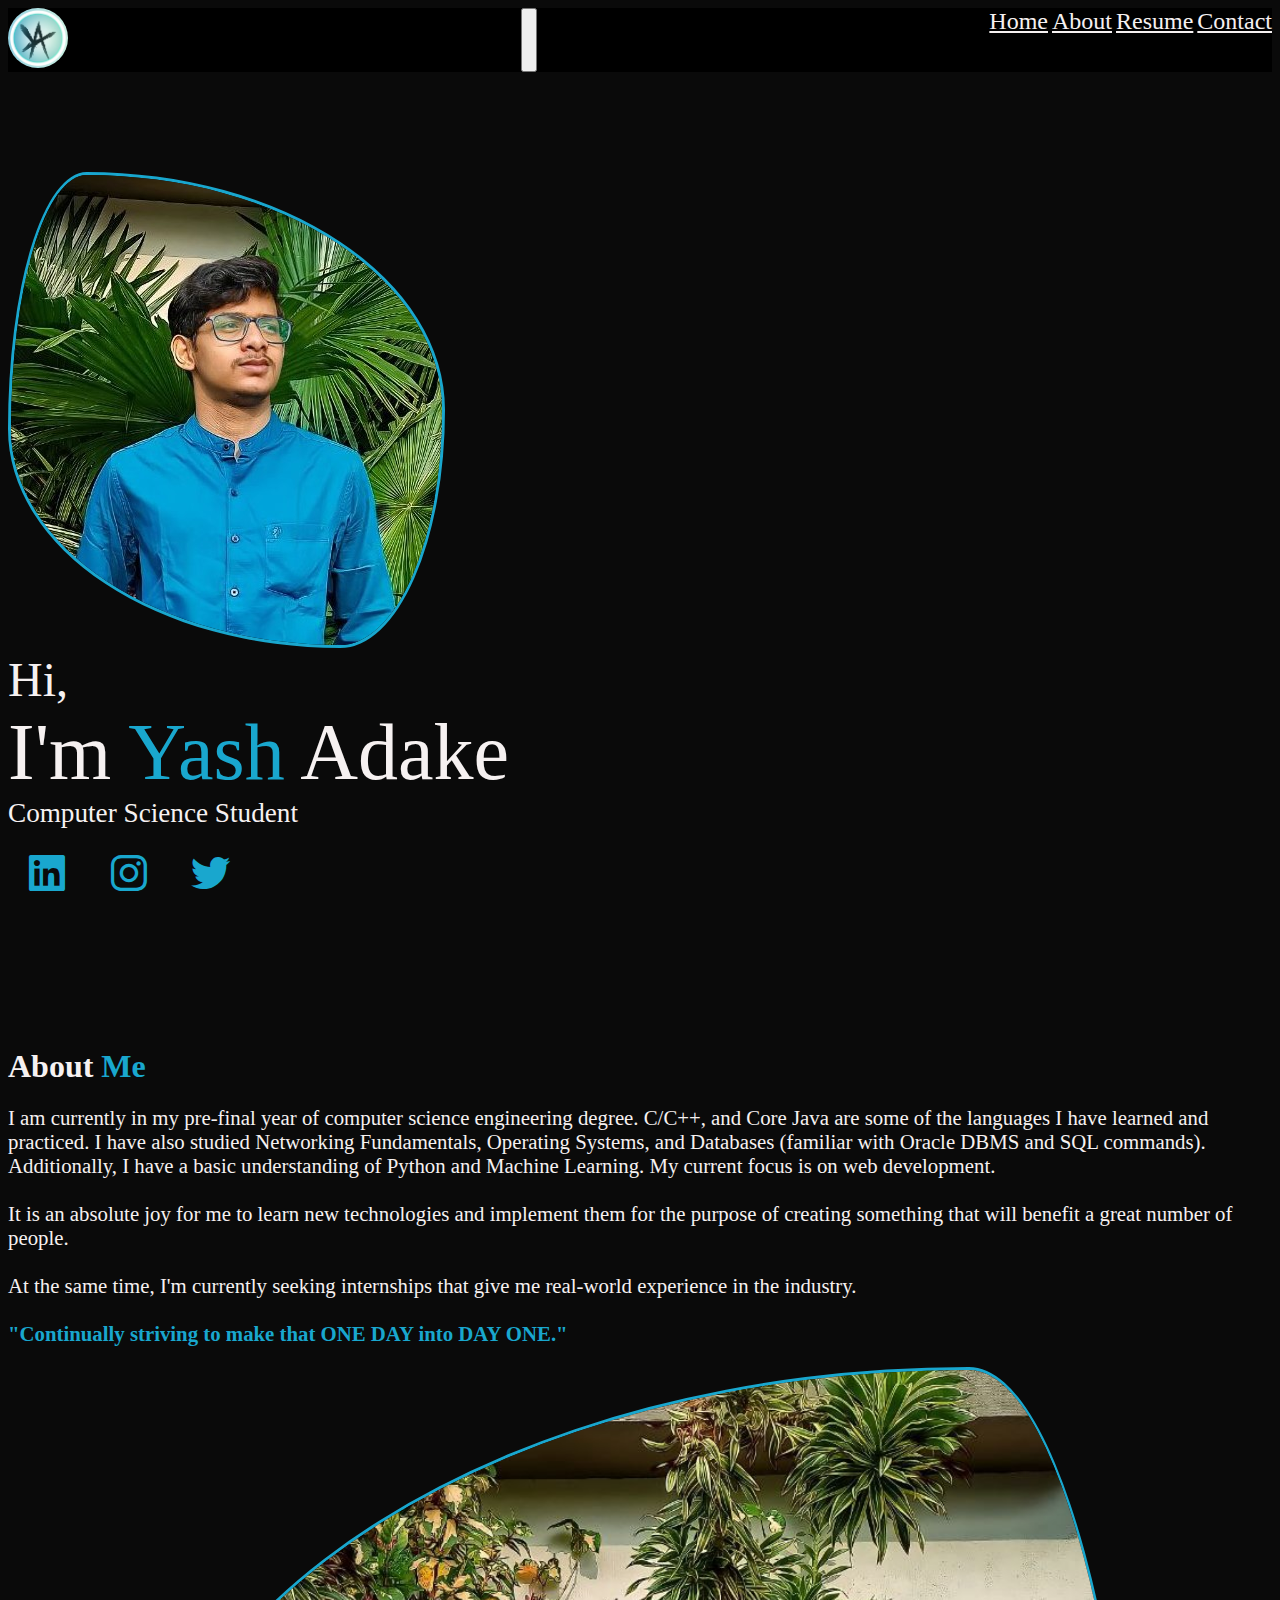
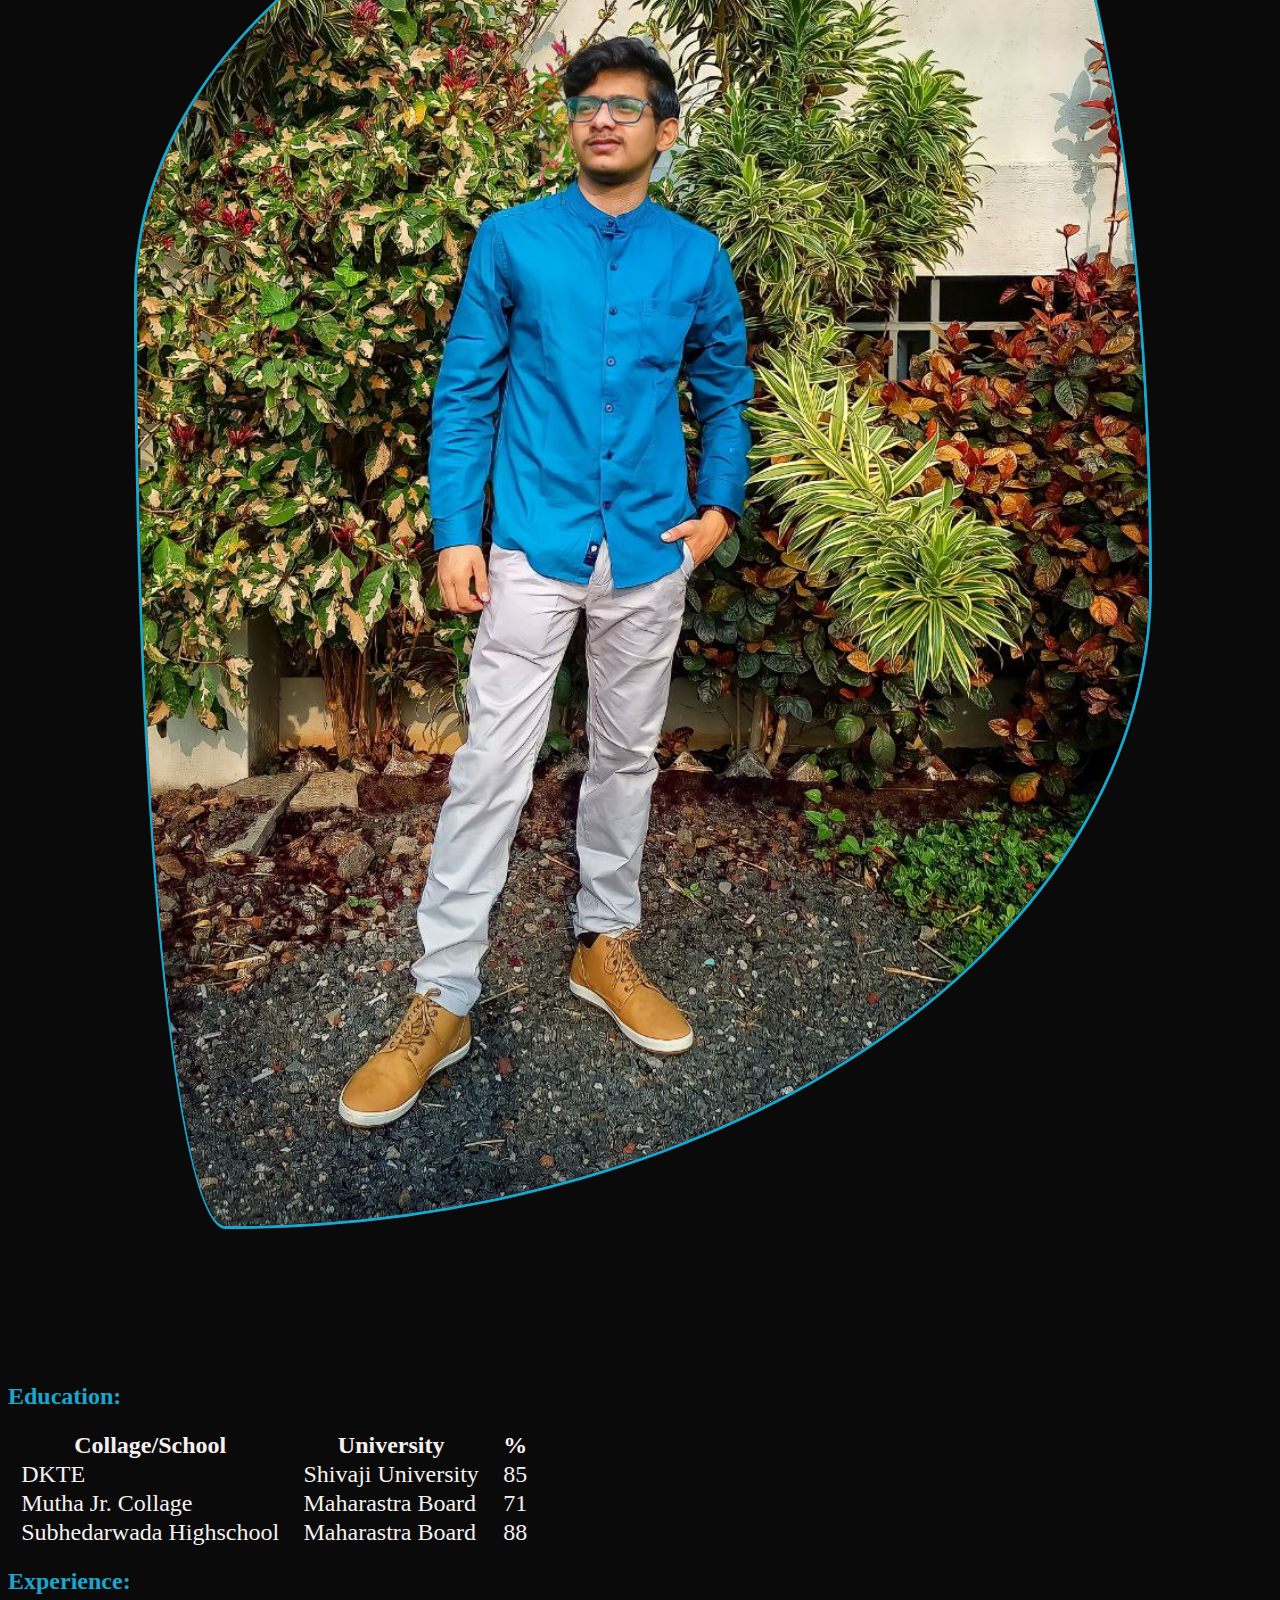
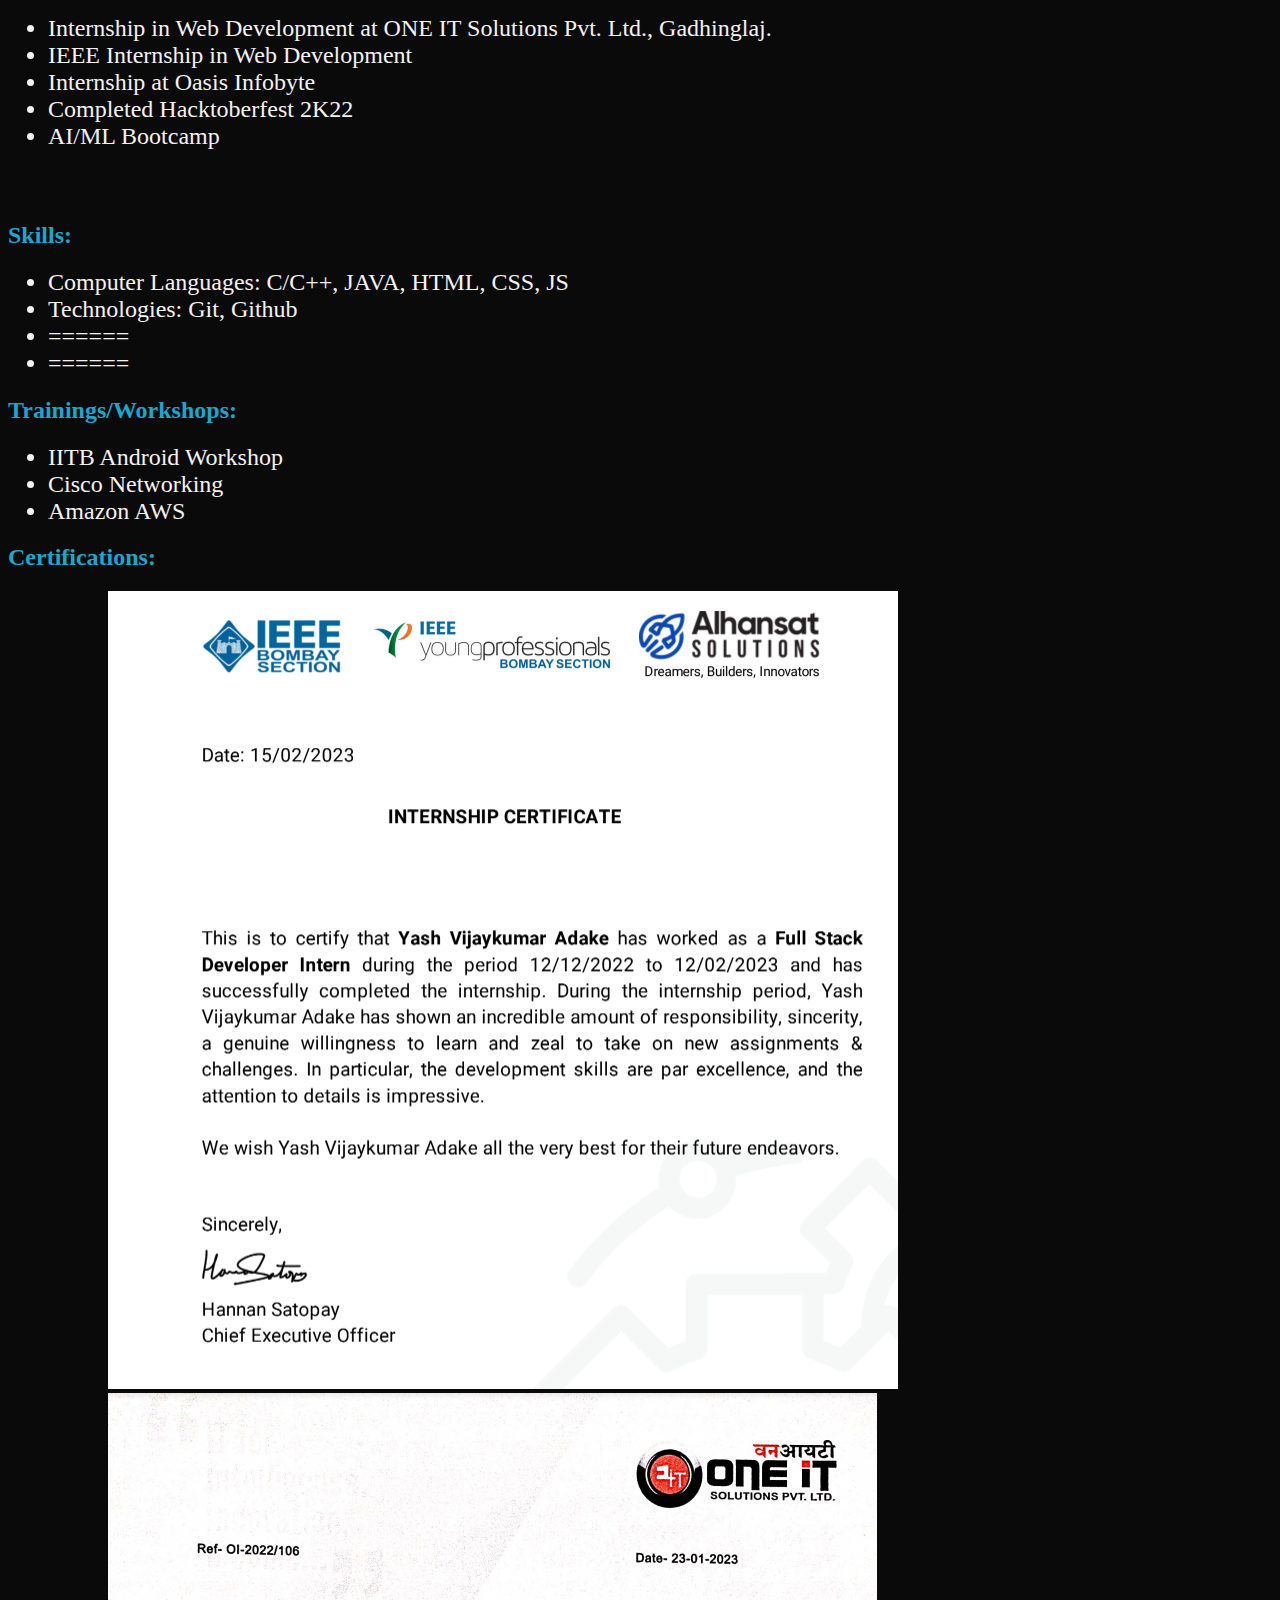
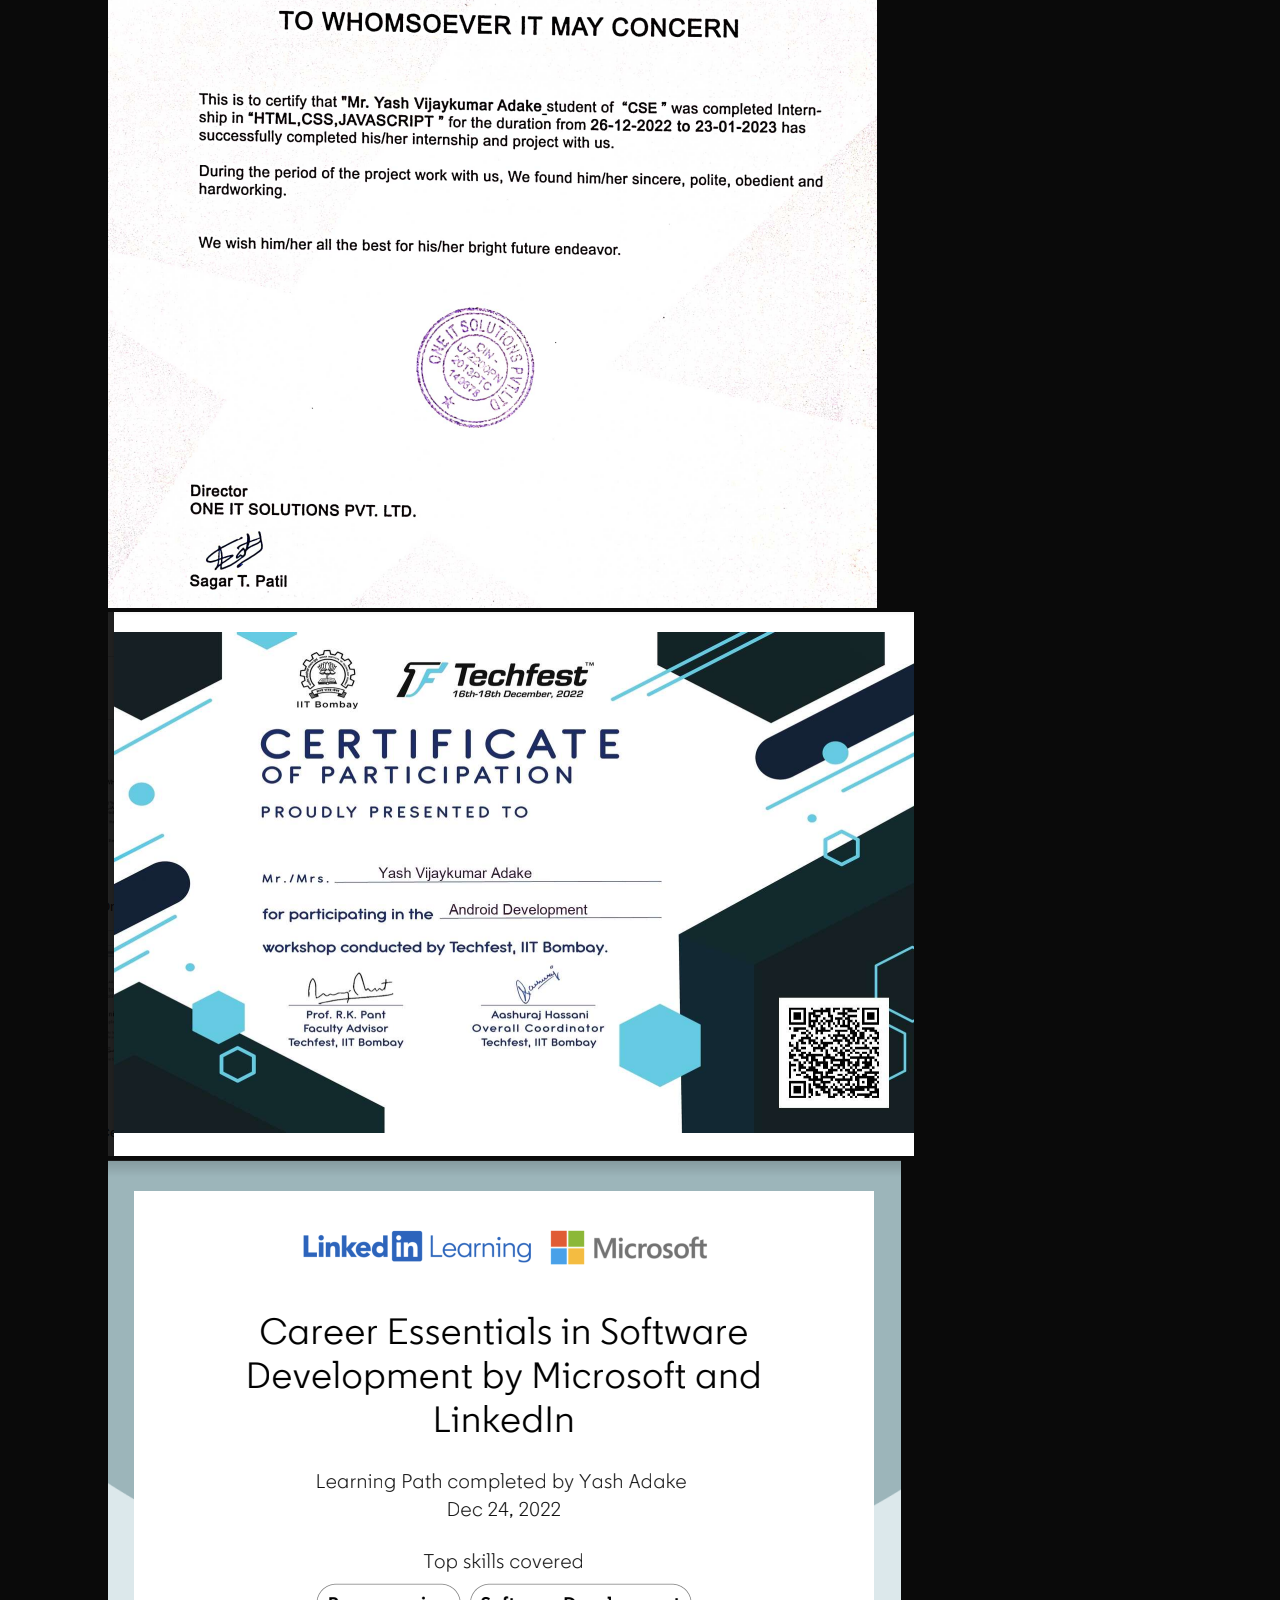
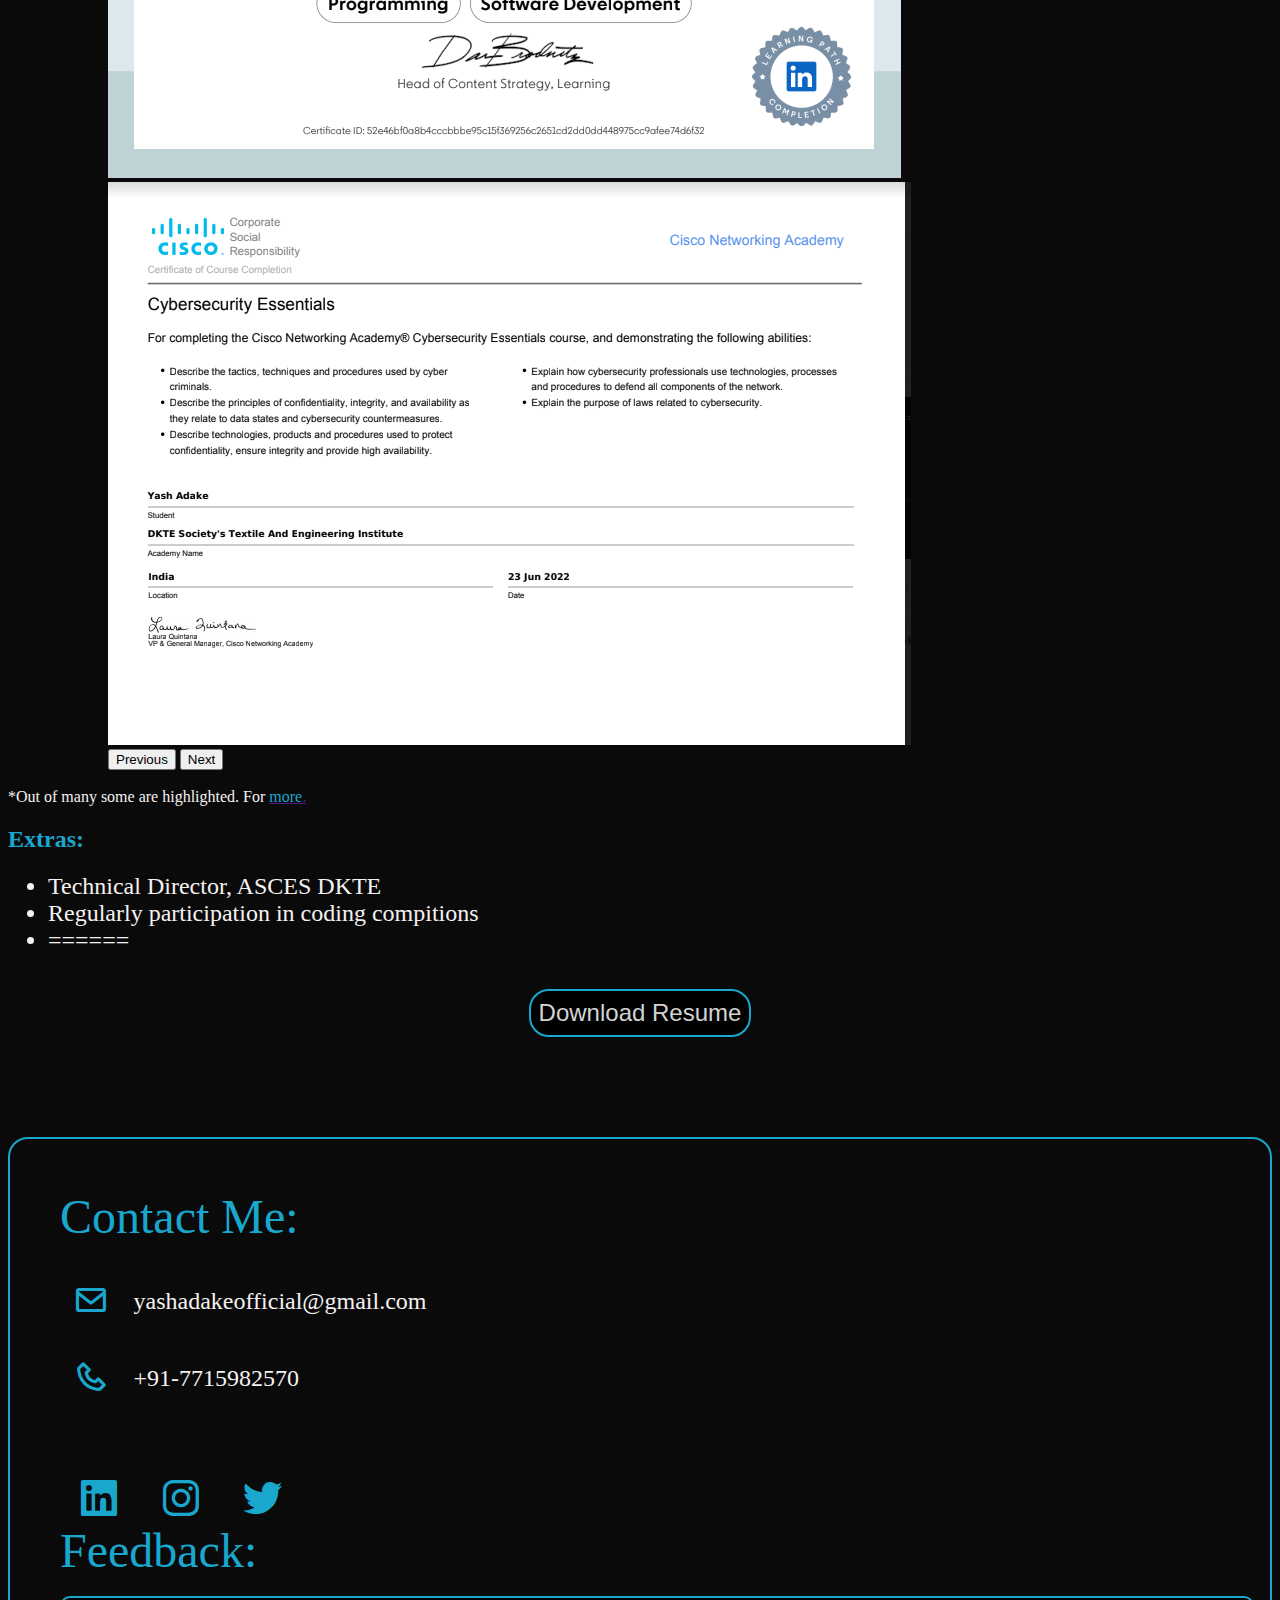
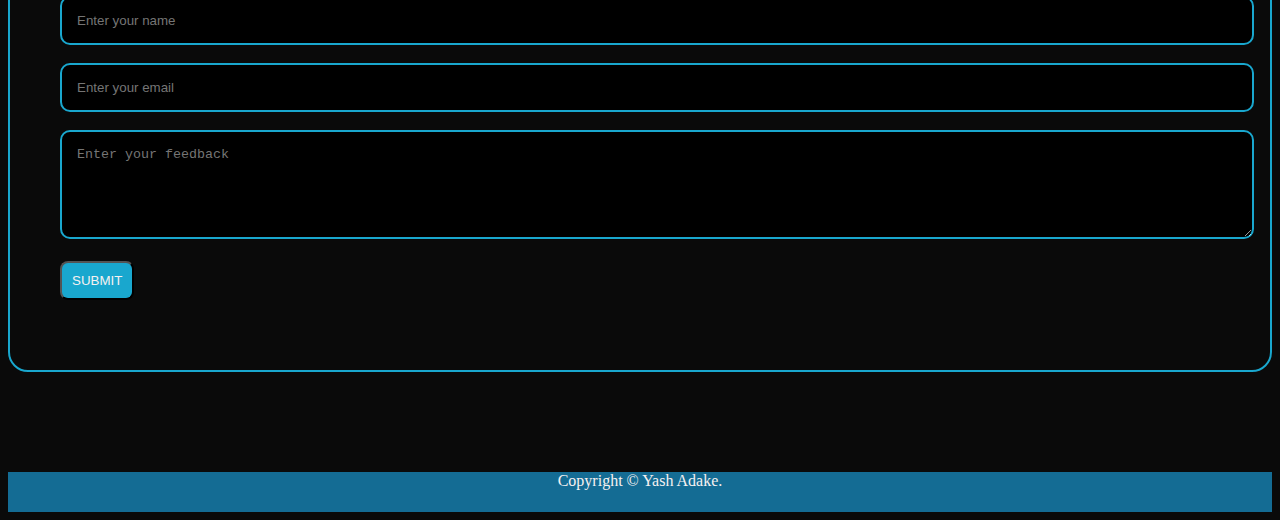
==== index.html @ b2b21266 "Add files via upload" ====
<!DOCTYPE html>
<html lang="en">

<head>
    <title>YA Portfolio</title>

    <meta charset="UTF-8">
    <meta http-equiv="X-UA-Compatible" content="IE=edge">
    <meta name="viewport" content="width=device-width, initial-scale=1.0">

    <link href="https://cdn.jsdelivr.net/npm/bootstrap@5.0.2/dist/css/bootstrap.min.css" rel="stylesheet"
        integrity="sha384-EVSTQN3/azprG1Anm3QDgpJLIm9Nao0Yz1ztcQTwFspd3yD65VohhpuuCOmLASjC" crossorigin="anonymous">

    <link rel="stylesheet" href="css/index.css">

    <link href='https://unpkg.com/boxicons@2.1.4/css/boxicons.min.css' rel='stylesheet'>

    <link rel="icon" type="image/x-icon" href="photos/nav-brand.png">

</head>

<body>

    <header>
        <nav class="navbar navbar-expand-lg  ">
            <div class="container mynav">
                <a class="navbar-brand" href="index.html"><img src="photos/nav-brand2.png" alt="" id="mynav-brand"></a>
                <button class="navbar-toggler" type="button" data-bs-toggle="collapse"
                    data-bs-target="#navbarNavAltMarkup" aria-controls="navbarNavAltMarkup" aria-expanded="false"
                    aria-label="Toggle navigation">
                    <span class="navbar-toggler-icon"></span>
                </button>
                <div class="collapse navbar-collapse" id="navbarNavAltMarkup">
                    <div class="navbar-nav links-grp">
                        <a class="nav-link nav-each-link" href="#home">Home</a>
                        <a class="nav-link nav-each-link" href="#about">About</a>
                        <a class="nav-link nav-each-link" href="#resume">Resume</a>
                        <a class="nav-link nav-each-link" href="#contact">Contact</a>
                    </div>
                </div>
            </div>
        </nav>
    </header>

    <main>
        <section id="home">
            <div class="home">
                <div class="container ">
                    <div class="row" id="area-1">
                        <div class="col-md-6" id="mypic-div">
                            <img src="photos/me1.jpg" alt="mypic" id="mypic">
                        </div>

                        <div class="col-md-6" id="myinfo-div">

                            <span id="span-1">Hi,</span>
                            <span id="span-2">I'm </span>
                            <span id="span-3">Yash </span>
                            <span id="span-4">Adake</span>
                            <span id="span-5">Computer Science Student</span>

                            <div id="socials">
                                <a target="_blank" href="https://www.linkedin.com/in/yash-adake/"><i
                                        class='bx bx-lg bxl-linkedin-square' style='color:#19a7ce'></i></a>
                                <a target="_blank" href="https://www.instagram.com/yash_adake/"><i
                                        class='bx bx-lg bxl-instagram' style='color:#19a7ce'></i></a>
                                <a target="_blank" href="https://twitter.com/yash_adake"><i class='bx bx-lg bxl-twitter'
                                        style='color:#19a7ce'></i></a>
                            </div>

                        </div>
                    </div>
                </div>
            </div>
        </section>

        <section id="about">
            <div class="about">
                <div class="container">
                    <div class="row">
                        <div class="col-md-7 about-col-1">
                            <h1>About <span style="color: #19a7ce;">Me</span></h1>
                            <p>
                                I am currently in my pre-final year of computer science engineering degree. C/C++, and
                                Core Java are some of
                                the languages I have learned and practiced. I have also studied Networking Fundamentals,
                                Operating Systems, and Databases (familiar with Oracle DBMS and SQL commands).
                                Additionally, I have a basic understanding of Python and Machine Learning. My current
                                focus is on web development.
                                <br><br>
                                It is an absolute joy for me to learn new technologies and implement them for the
                                purpose of creating something that will benefit a great number of people.
                                <br><br>
                                At the same time, I'm currently seeking internships that give me real-world experience
                                in the industry.
                                <br><br>
                                <strong style="color: #19a7ce;">"Continually striving to make that ONE DAY into DAY
                                    ONE."</strong>
                            </p>
                        </div>
                        <div class="col-md-5 about-col-2">
                            <img src="photos/me2.jpg" alt="mypic2">
                        </div>
                    </div>
                </div>
            </div>
        </section>

        <section id="resume">
            <div class="resume">
                <div class="container">

                    <div class="row">
                        <div class="col-md-6">
                            <h2 class="theme-color">Education:</h2>
                            <table>
                                <tr>
                                    <th>Collage/School</th>
                                    <th>University</th>
                                    <th>%</th>
                                </tr>
                                <tr>
                                    <td>DKTE</td>
                                    <td>Shivaji University</td>
                                    <td>85</td>
                                </tr>
                                <tr>
                                    <td>Mutha Jr. Collage</td>
                                    <td>Maharastra Board</td>
                                    <td>71</td>
                                </tr>
                                <tr>
                                    <td>Subhedarwada Highschool</td>
                                    <td>Maharastra Board</td>
                                    <td>88</td>
                                </tr>
                            </table>
                        </div>
                        <div class="col-md-6">
                            <h2 class="theme-color">Experience:</h2>
                            <ul>
                                <li>Internship in Web Development at ONE IT Solutions Pvt. Ltd., Gadhinglaj.</li>
                                <li>IEEE Internship in Web Development</li>
                                <li>Internship at Oasis Infobyte</li>
                                <li>Completed Hacktoberfest 2K22</li>
                                <li>AI/ML Bootcamp</li>
                            </ul>
                        </div>
                    </div>

                    <br><br>

                    <div class="row">
                        <div class="col-md-6">
                            <h2 class="theme-color">Skills:</h2>
                            <ul>
                                <li>Computer Languages: C/C++, JAVA, HTML, CSS, JS</li>
                                <li>Technologies: Git, Github </li>
                                <li>======</li>
                                <li>======</li>
                            </ul>
                        </div>
                        <div class="col-md-6">
                            <h2 class="theme-color">Trainings/Workshops:</h2>
                            <ul>
                                <li>IITB Android Workshop</li>
                                <li>Cisco Networking</li>
                                <li>Amazon AWS</li>
                            </ul>
                        </div>
                    </div>
                </div>
            </div>

            <div class="container">
                <div class="row">
                    <div class="col-md-6">
                        <h2 class="theme-color">Certifications:</h2>
                        <div class="slides">
                            <div id="carouselExampleControls" class="carousel slide" data-bs-ride="carousel">
                                <div class="carousel-inner">
                                    <div class="carousel-item active">
                                        <img src="photos/certi-1.png" class="d-block w-100" alt="certi-1">
                                    </div>
                                    <div class="carousel-item">
                                        <img src="photos/certi-2.png" class="d-block w-100" alt="certi-2">
                                    </div>
                                    <div class="carousel-item">
                                        <img src="photos/certi-3.png" class="d-block w-100" alt="certi-3">
                                    </div>
                                    <div class="carousel-item">
                                        <img src="photos/certi-4.png" class="d-block w-100" alt="certi-4">
                                    </div>
                                    <div class="carousel-item">
                                        <img src="photos/certi-5.png" class="d-block w-100" alt="certi-5">
                                    </div>
                                </div>
                                <button class="carousel-control-prev" type="button"
                                    data-bs-target="#carouselExampleControls" data-bs-slide="prev">
                                    <span class="carousel-control-prev-icon" aria-hidden="true"></span>
                                    <span class="visually-hidden">Previous</span>
                                </button>
                                <button class="carousel-control-next" type="button"
                                    data-bs-target="#carouselExampleControls" data-bs-slide="next">
                                    <span class="carousel-control-next-icon" aria-hidden="true"></span>
                                    <span class="visually-hidden">Next</span>
                                </button>
                            </div>
                        </div> <br>
                        *Out of many some are highlighted. For <a href=""><span style="color: #19a7ce;">more</span>.</a>

                    </div>
                    <div class="col-md-6">
                        <h2 class="theme-color">Extras:</h2>
                        <ul>
                            <li>Technical Director, ASCES DKTE</li>
                            <li>Regularly participation in coding compitions</li>
                            <li>======</li>
                        </ul>
                    </div>
                </div>

            </div>
        </section>

        <div class="resume-download">
            <a href="photos/Yash-Adake_Resume.pdf" download><button id="resume-download">Download Resume</button></a>
        </div>

        <section id="contact">
            <div class="contact">
                <div class="container contact-box">
                    <div class="row">
                        <div class="col-md-6">
                            <span id="contact-text">Contact Me:</span> <br>

                            <table>
                                <tr>
                                    <td><i class='bx bx-md bx-envelope' style='color:#19a7ce'></i></td>
                                    <td>
                                        <p style="font-size: 1.5rem;">yashadakeofficial@gmail.com</p>
                                    </td>
                                </tr>
                                <tr>
                                    <td><i class='bx bx-md bx-phone' style='color:#19a7ce'></i></td>
                                    <td>
                                        <p style="font-size: 1.5rem;">+91-7715982570</p>
                                    </td>
                                </tr>
                            </table> <br> <br>

                            <div id="socials">
                                <a target="_blank" href="https://www.linkedin.com/in/yash-adake/"><i
                                        class='bx bx-lg bxl-linkedin-square' style='color:#19a7ce'></i></a>
                                <a target="_blank" href="https://www.instagram.com/yash_adake/"><i
                                        class='bx bx-lg bxl-instagram' style='color:#19a7ce'></i></a>
                                <a target="_blank" href="https://twitter.com/yash_adake"><i class='bx bx-lg bxl-twitter'
                                        style='color:#19a7ce'></i></a>
                            </div>


                        </div>
                        <div class="col-md-6">
                            <div class="form">
                                <span id="feedback-text">Feedback:</span> <br>
                                <form name="submit-to-google-sheet">
                                    <input class="myform" type="text" name="Name" id="name"
                                        placeholder="Enter your name" required>
                                    <br><br>
                                    <input class="myform" type="email" name="Email" id="email"
                                        placeholder="Enter your email" required>
                                    <br><br>
                                    <textarea class="myform" name="Feedback" id="feedback" cols="20" rows="5"
                                        placeholder="Enter your feedback"></textarea> <br><br>
                                    <button class="form" id="submit">SUBMIT</button>
                                </form>

                                <span id="msg"></span>

                            </div>
                        </div>
                    </div>
                </div>
            </div>
        </section>

    </main>



    <footer>
        <div class="col-md-12" id="myfooter">
            <p id="copyright">Copyright © Yash Adake.</p>
        </div>
    </footer>




    <!-- ----------------------------------------- Scripts --------------------------------------------- -->

    <script>
        const scriptURL = 'https://script.google.com/macros/s/AKfycbwtevVhDRbeLBpV-VVPV0o8nCqbHEqpEfX0_S0QTlbvmQqh35XLzF-CNXsTc5Lwvi73/exec'
        const form = document.forms['submit-to-google-sheet']
        const msg = document.getElementById("msg")

        form.addEventListener('submit', e => {
            e.preventDefault()
            fetch(scriptURL, { method: 'POST', body: new FormData(form) })
                .then(response => {
                    msg.innerHTML = "Thanks! for Feedback."
                    setTimeout(function () {
                        msg.innerHTML = ""
                    }, 5000)
                    form.reset()
                })
                .catch(error => console.error('Error!', error.message))
        })
    </script>



    <script src="https://cdn.jsdelivr.net/npm/bootstrap@5.0.2/dist/js/bootstrap.bundle.min.js"
        integrity="sha384-MrcW6ZMFYlzcLA8Nl+NtUVF0sA7MsXsP1UyJoMp4YLEuNSfAP+JcXn/tWtIaxVXM"
        crossorigin="anonymous"></script>

</body>

</html>
---- css/index.css ----
body{
    background-color: #0a0a0a;
    color: #F6F1F1;
}

html{
    scroll-behavior: smooth;
}

.mynav{
    display: flex;
    justify-content:space-between;
    padding: 0px;
    background-color: #000000;

}

.navbar-toggler-icon{background-image:url("data:image/svg+xml,%3csvg xmlns='http://www.w3.org/2000/svg' viewBox='0 0 30 30'%3e%3cpath stroke='rgba%28255, 255, 255, 0.55%29' stroke-linecap='round' stroke-miterlimit='10' stroke-width='2' d='M4 7h22M4 15h22M4 23h22'/%3e%3c/svg%3e")}

#mynav-brand{
    height: 60px;
    width: 60px;
    border-radius: 50%;
    /* border-radius: 77% 23% 63% 37% / 30% 62% 38% 70% ; */
}

.nav-each-link{
    padding: 0px;
    font-size: 1.5rem;
    color: #F6F1F1;
;
}

.nav-each-link:hover{
    color: #19A7CE;
}

#mypic{
    border: 3px solid #19a7ce;
    border-radius: 18% 82% 24% 76% / 54% 50% 50% 46% 
}

#area-1{
    margin-top: 100px;
}

#mypic:hover{
    scale: 1.1;
    box-shadow: 10px 10px 50px 5px #19A7CE;
    transition: scale 0.7s, box-shadow 0.7s ;
}


#span-1{
    font-size: 3rem;
    display: block;
}

#span-2{
    font-size: 5rem;
   
}

#span-3{
    font-size: 5rem;
   color: #19A7CE; 
}

#span-4{
    font-size: 5rem;
   
}
#span-5{
    font-size: 1.7rem;
    display: block;
}

#socials{
    margin-top: 20px;
}
#socials a{
    margin: 0 15px;
}

#socials a :hover{
    scale: 1.2;
}

/* ----------------------------------------------------END of Home Section ------------------------------------------------------- */


/* About Section CSS */

.about{
    margin-top: 150px;
}


.about-col-1 p{
    font-size: 1.3rem;
}


.about-col-2 img{
    width: 80%;
    border-radius: 82% 18% 91% 9% / 36% 56% 44% 64% ;
    border: 3px solid #19a7ce;
    margin-left: 10%;
}

.about-col-2 img:hover{
    scale: 1.1;
    box-shadow: 10px 10px 50px 5px #19A7CE;
    transition: scale 0.7s, box-shadow 0.7s;
}

/* ----------------------------------------------------END of About Section ------------------------------------------------------- */


/* Resume Section CSS */

.resume{
    margin-top: 150px;
 
}

.resume-download{
    text-align: center;
    margin-top: 35px;
    margin-bottom: 100px;
}

#resume-download{
    background: #000000;
    font-size: 1.5rem;
    color: lightgrey;
    border: 2px solid #19a7ce;
    border-radius: 20px;
    padding: 8px;
}

#resume-download:hover{
    box-shadow: 1px 1px 10px 5px #19A7CE;
}

.theme-color{
    color: #19A7CE;
}

th,td{
    font-size: 1.5rem;
    padding: 0 0.7rem;
}

ul li{
    font-size: 1.5rem;
    /* list-style: none; */
}

.slides{
   padding: 0 100px;
}

/* ----------------------------------------------------END of Resume Section ------------------------------------------------------- */


/* Contact Section CSS */

.contact-box{
    margin-top: 50px;
    border: 2px solid #19a7ce;
    border-radius: 20px;
    padding: 50px;
}

#feedback-text{
    display: block;
    font-size: 3rem;
    color:#19a7ce;
}

#contact-text{
    display: block;
    font-size: 3rem;
    color:#19a7ce;
}

#submit{
    background: #19A7CE;
    color: #F6F1F1;
    padding: 10px;
    border-radius: 8px;
}

#submit:hover{
    box-shadow: 1px 1px 10px 5px #19A7CE;
}

.myform{
    border-radius: 10px;
    width: 100%;
    background-color: #000000;
    border: 2px solid #19A7CE;
    color: #F6F1F1;
    padding: 15px;
    margin: 0px, auto;
}

#myfooter{
    text-align: center;
    display: block;
    margin-top: 100px;
    min-height: 40px;
    background: #146C94;
    color: #F6F1F1;
}

#msg{
    color: #19A7CE;
    margin-top: 20px;
    display: block;

}

/* #copyright{

    text-align: center;

} */
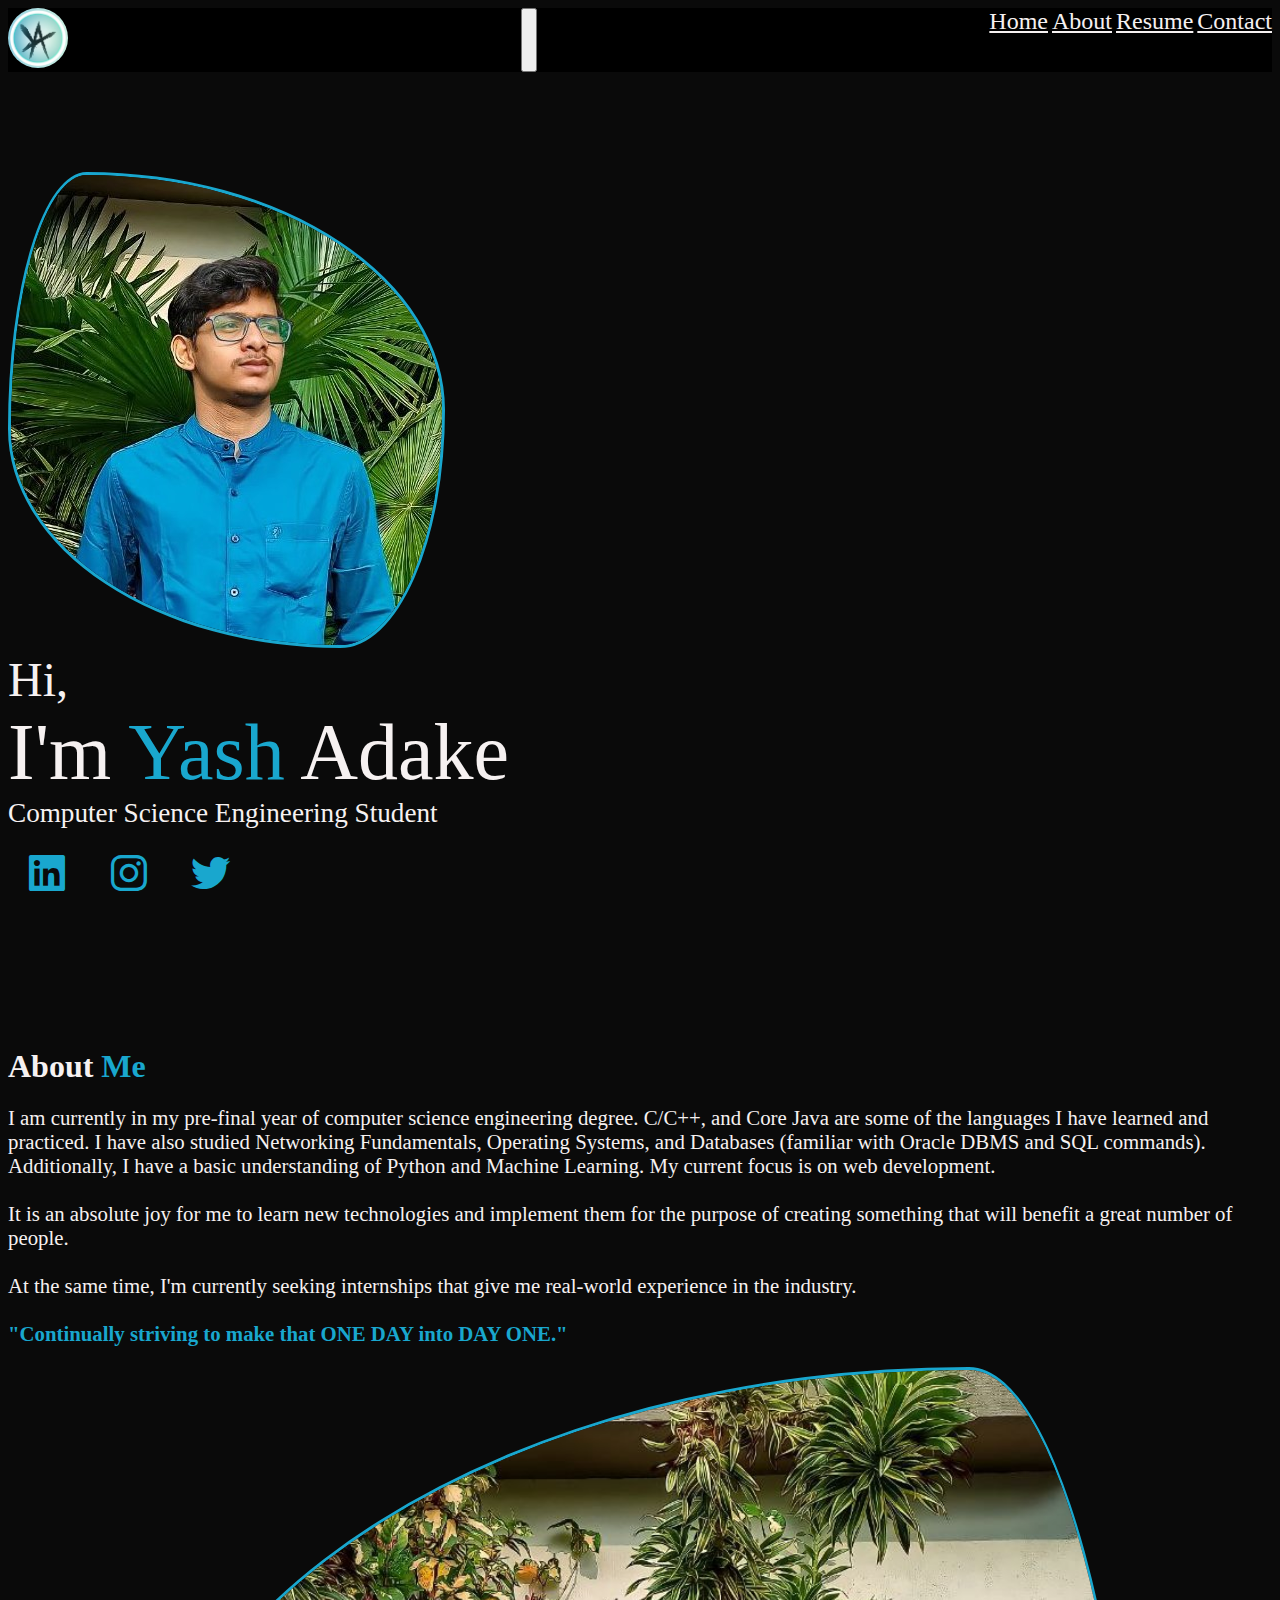
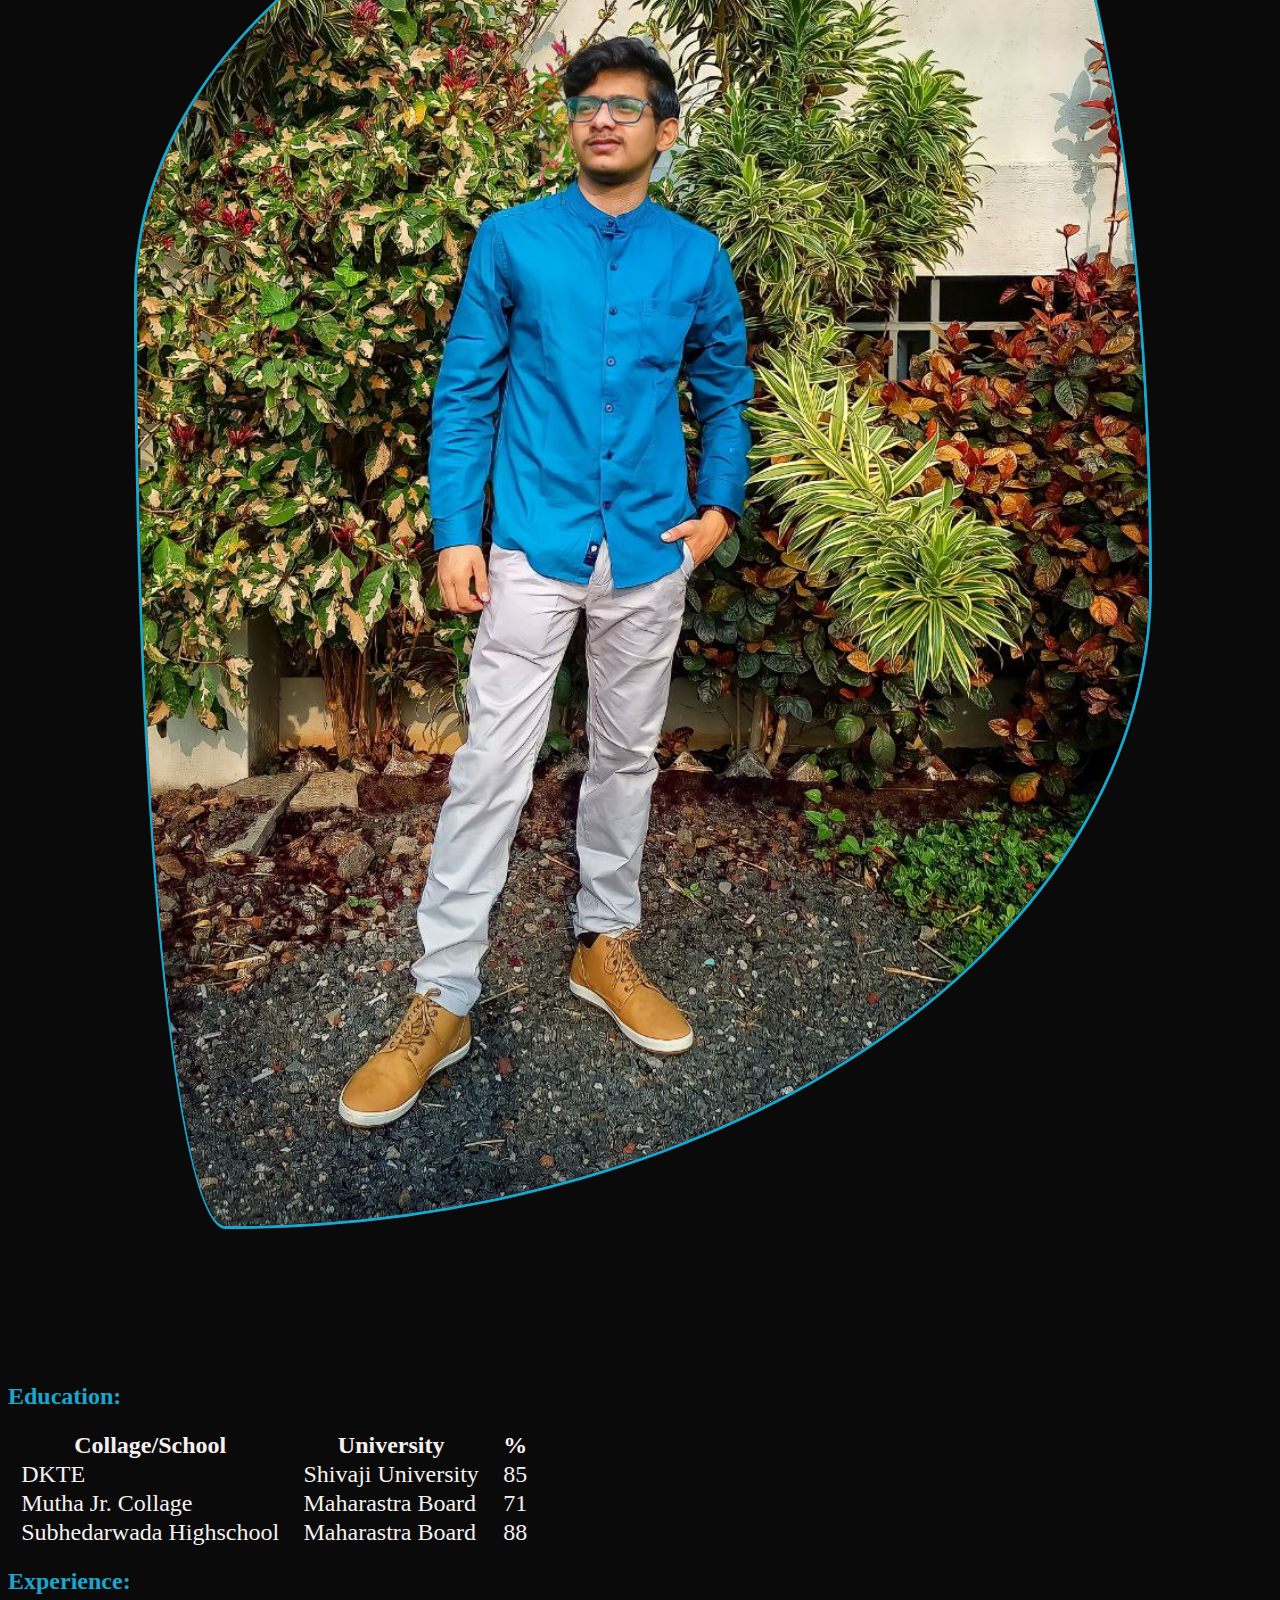
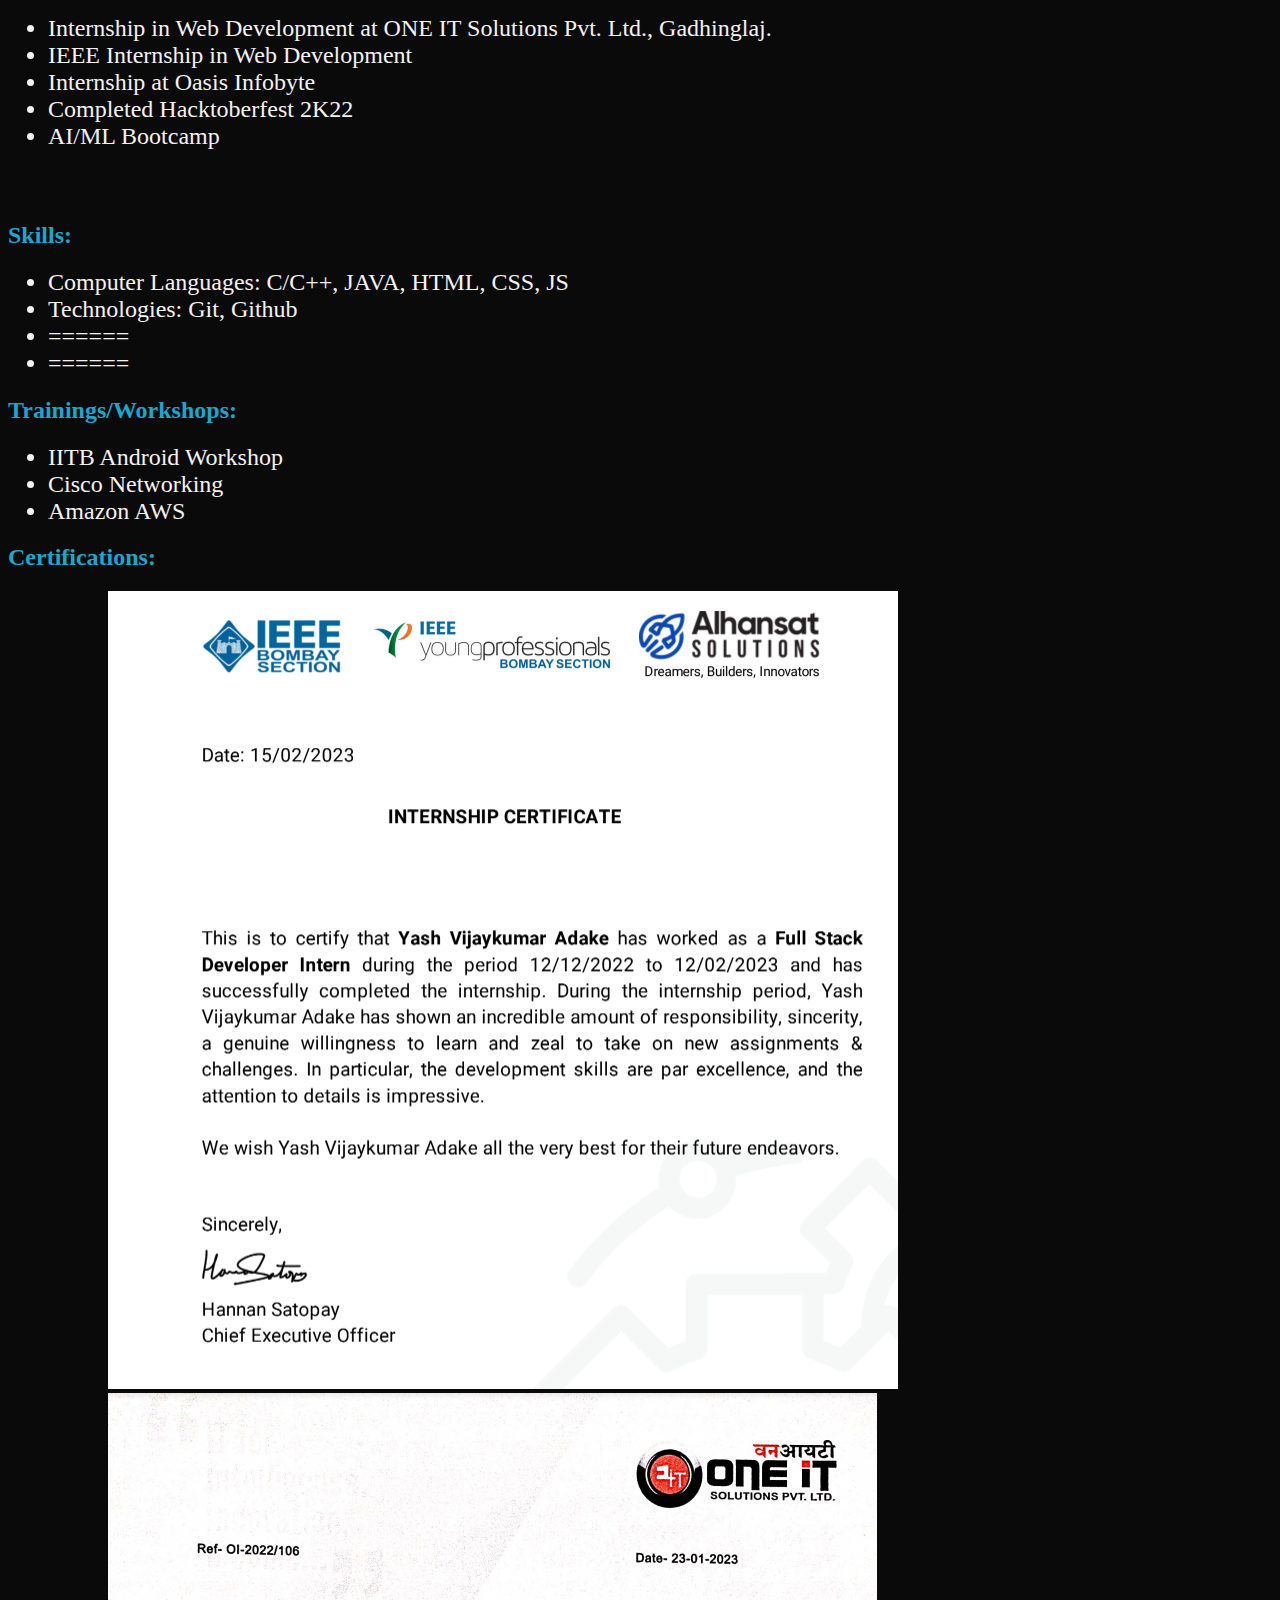
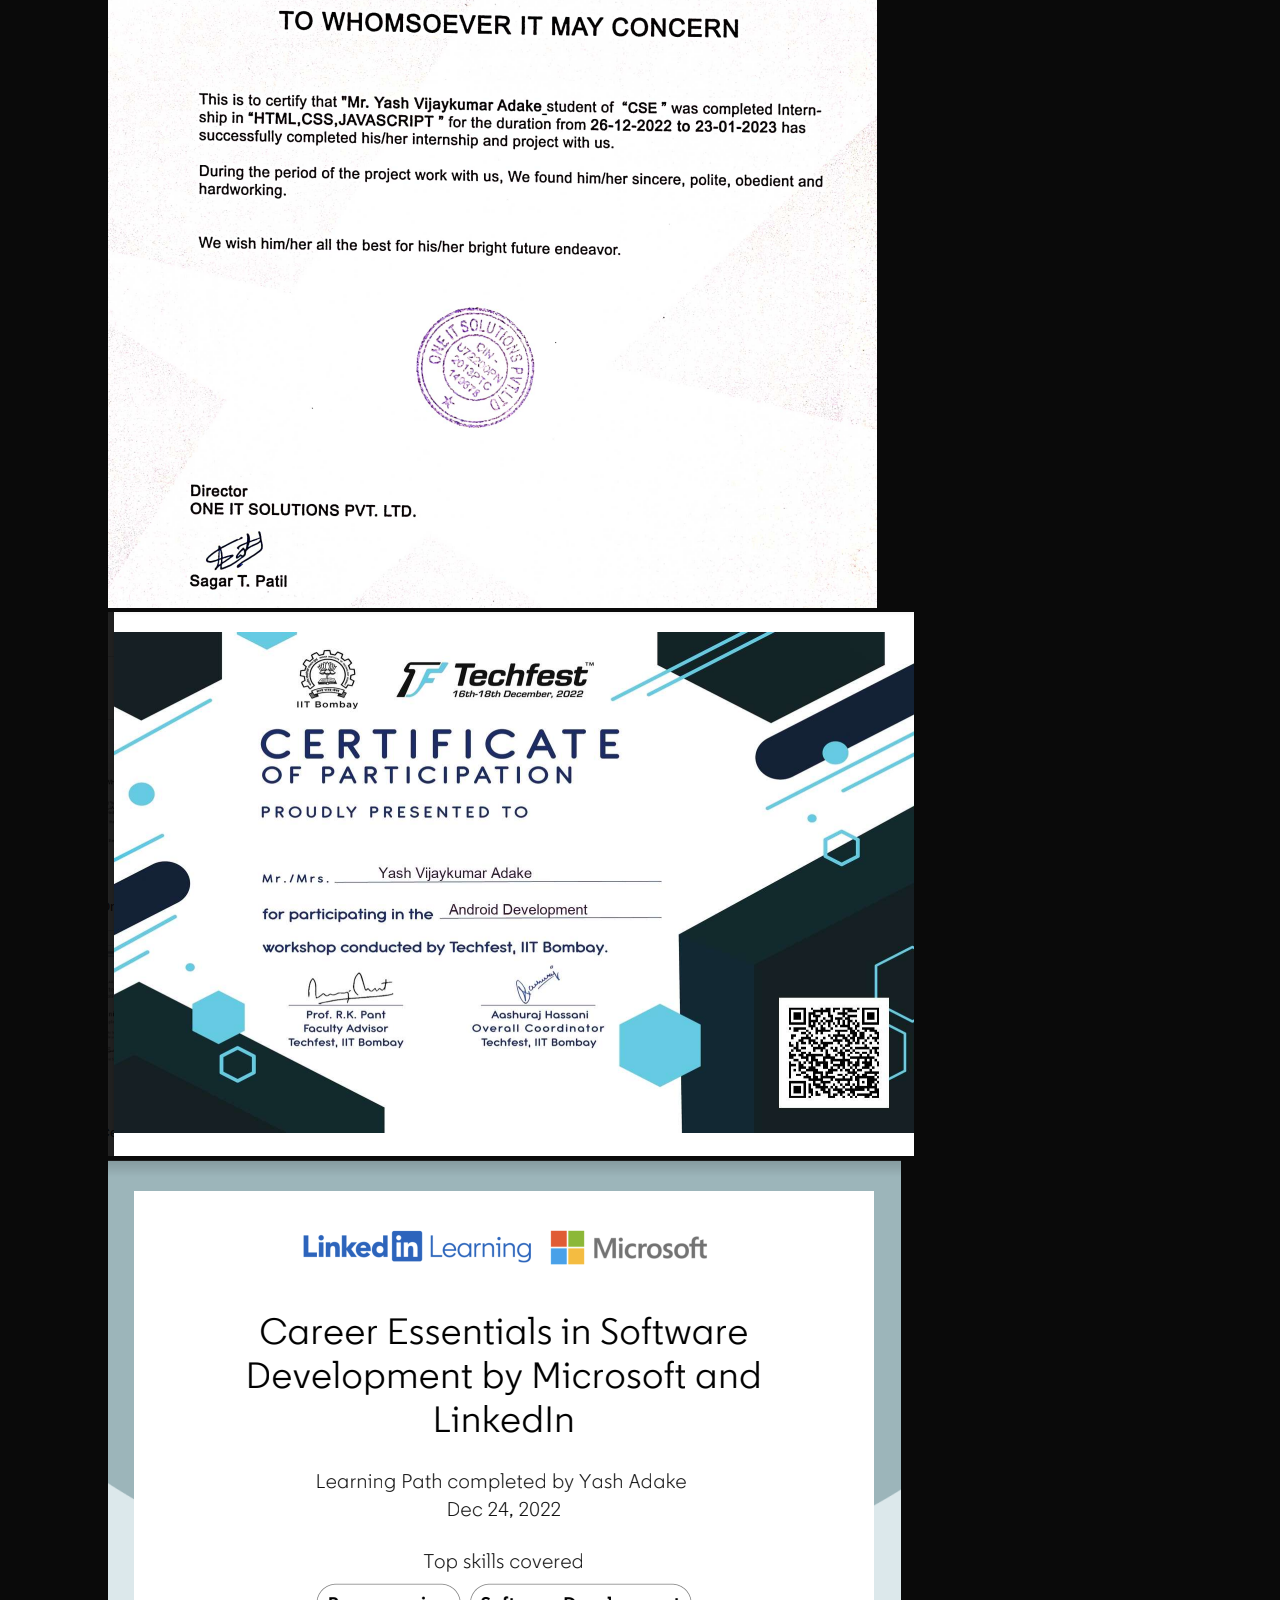
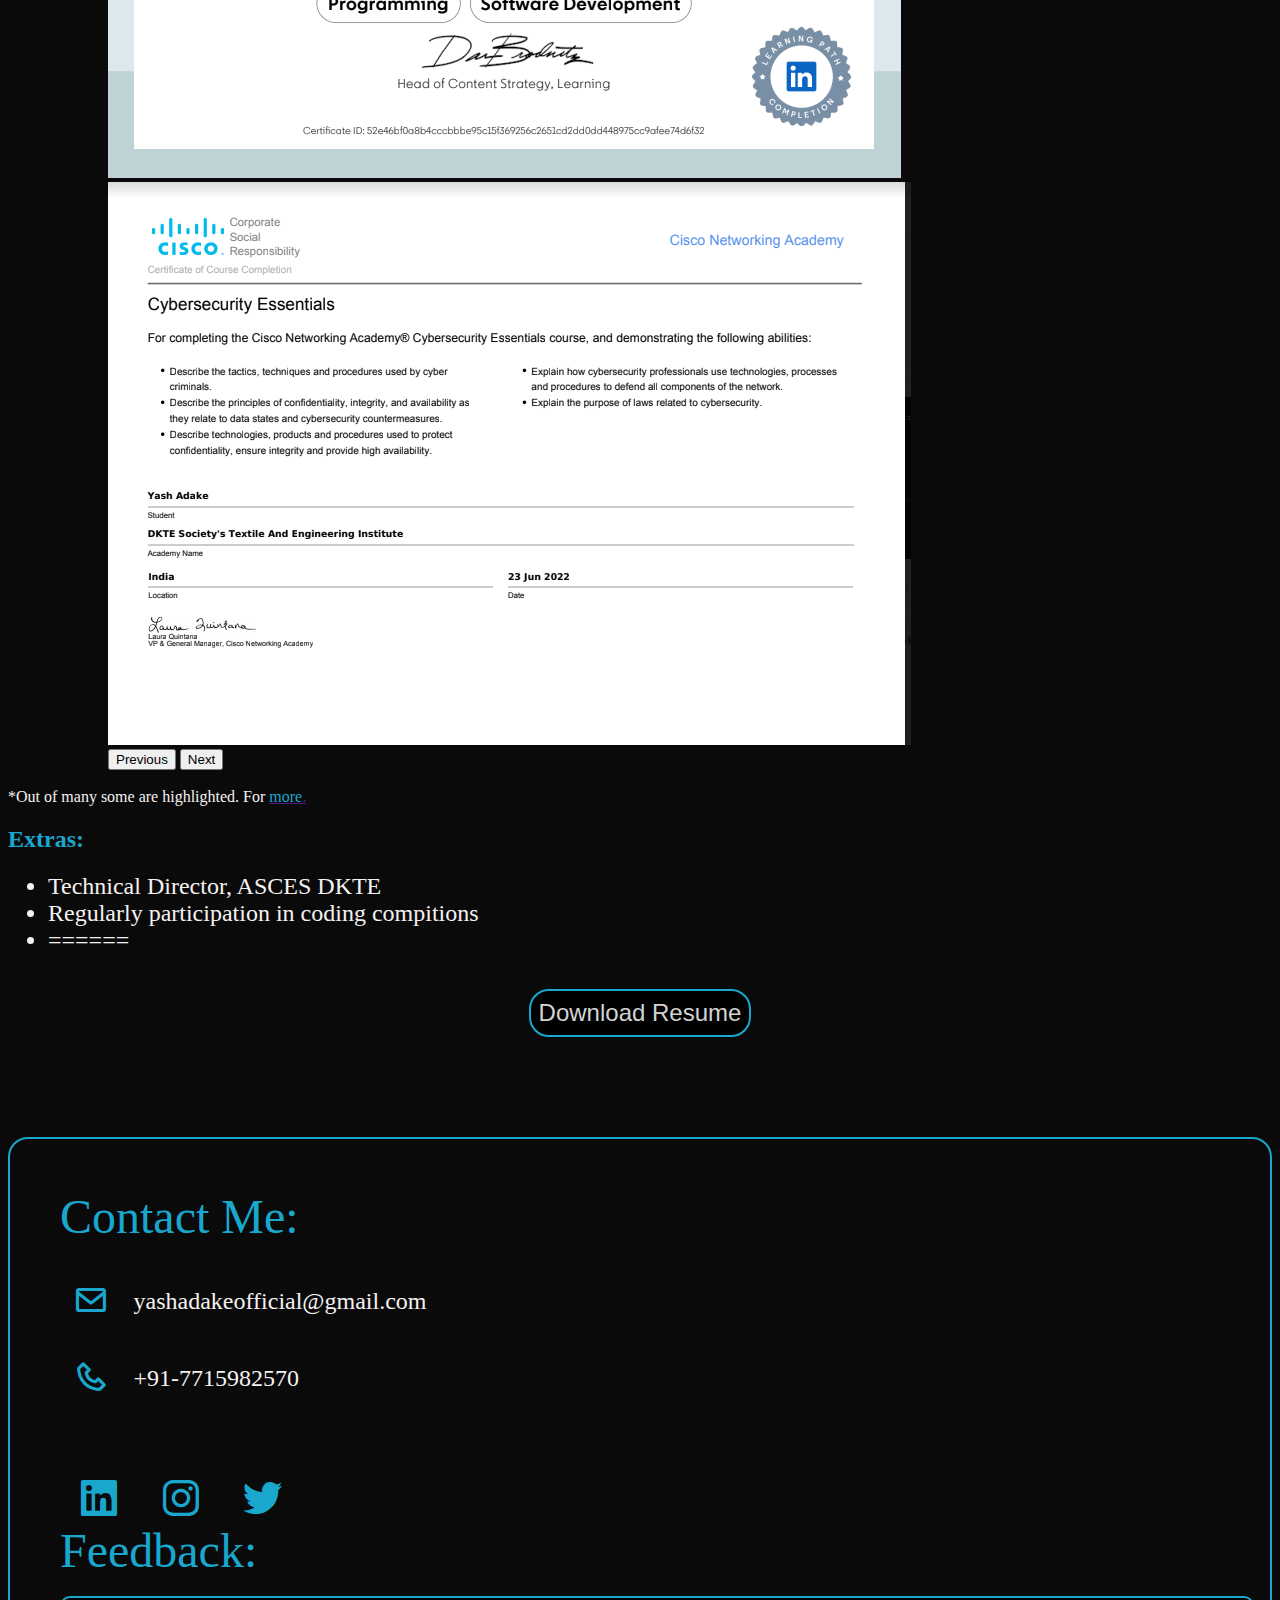
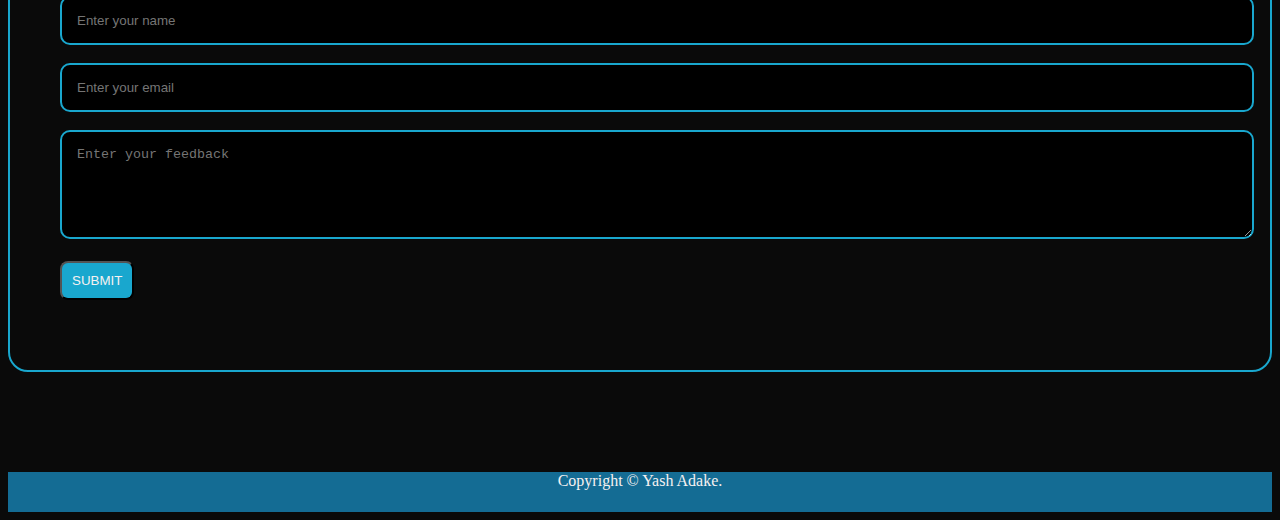
==== commit 9cf4368b: "Update index.html" ====
--- a/index.html
+++ b/index.html
@@ -57,7 +57,7 @@
                             <span id="span-2">I'm </span>
                             <span id="span-3">Yash </span>
                             <span id="span-4">Adake</span>
-                            <span id="span-5">Computer Science Student</span>
+                            <span id="span-5">Computer Science Engineering Student</span>
 
                             <div id="socials">
                                 <a target="_blank" href="https://www.linkedin.com/in/yash-adake/"><i
@@ -326,4 +326,4 @@
 
 </body>
 
-</html>+</html>
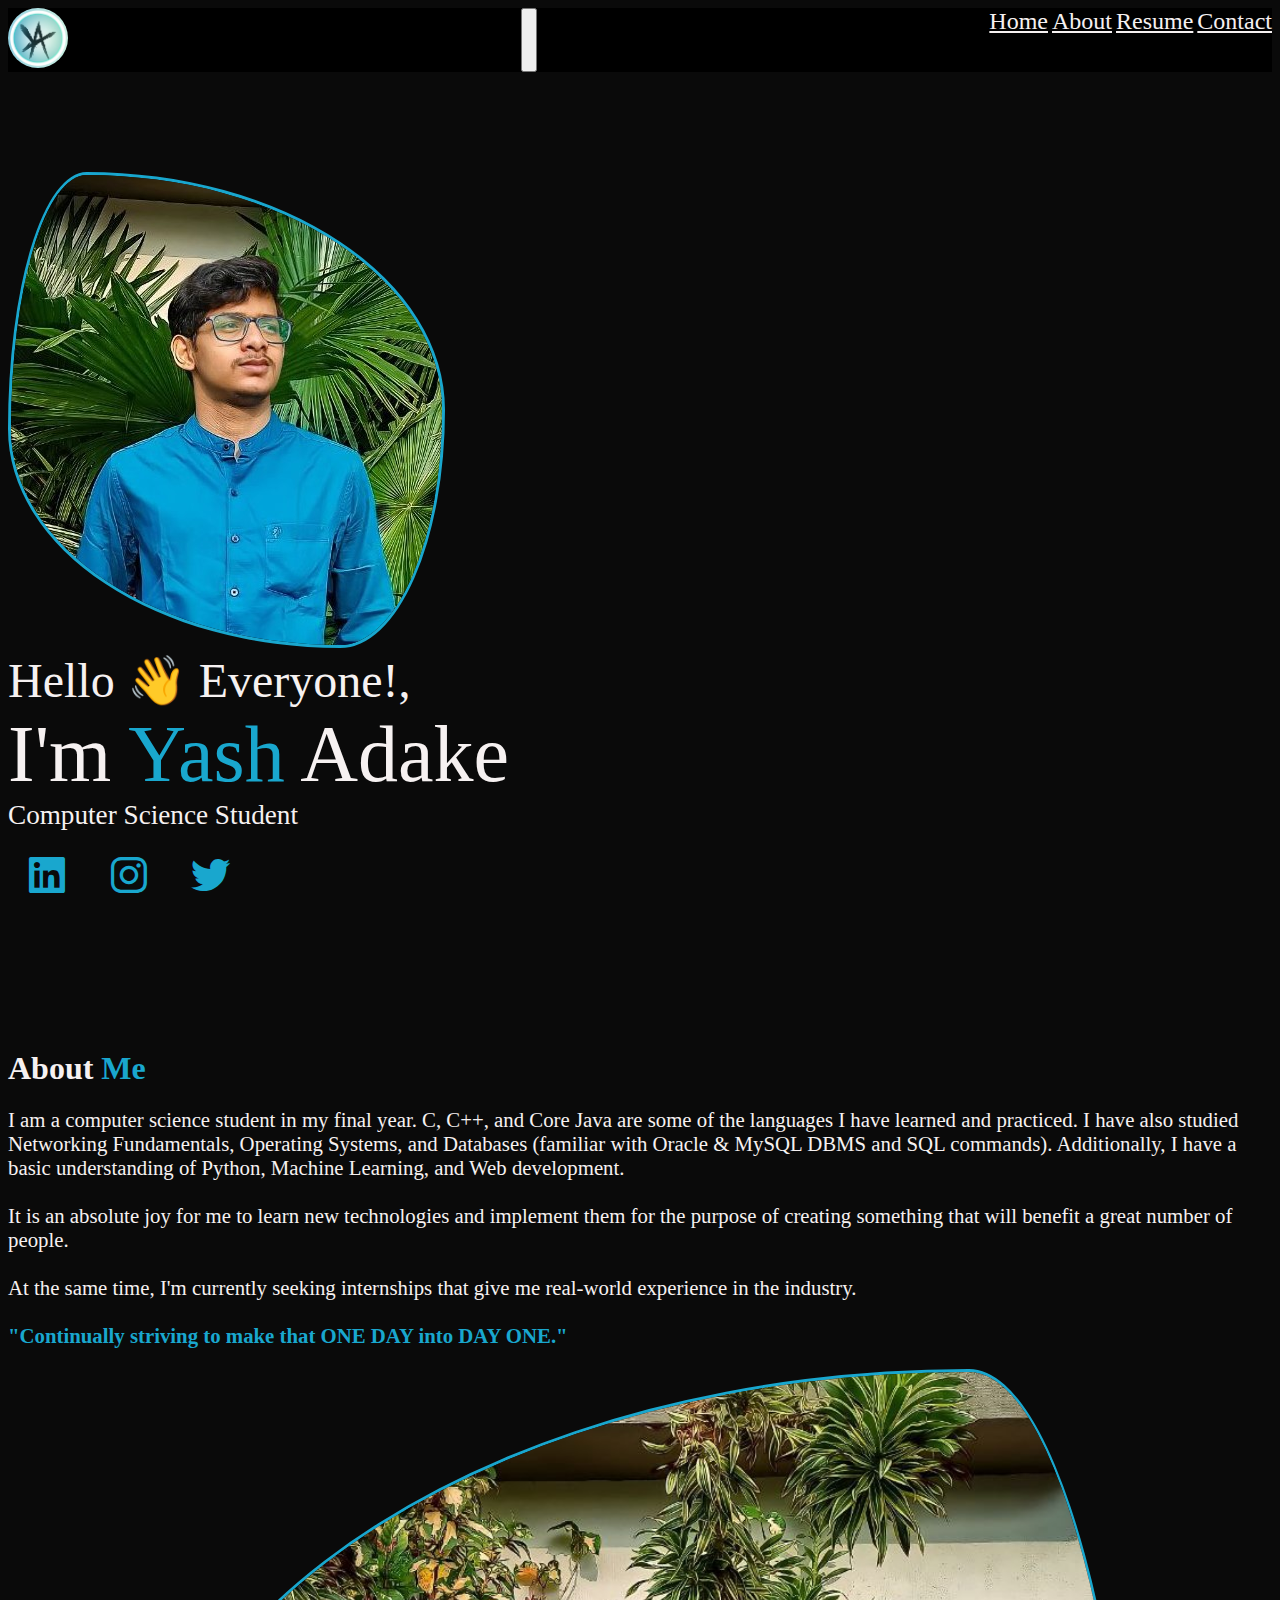
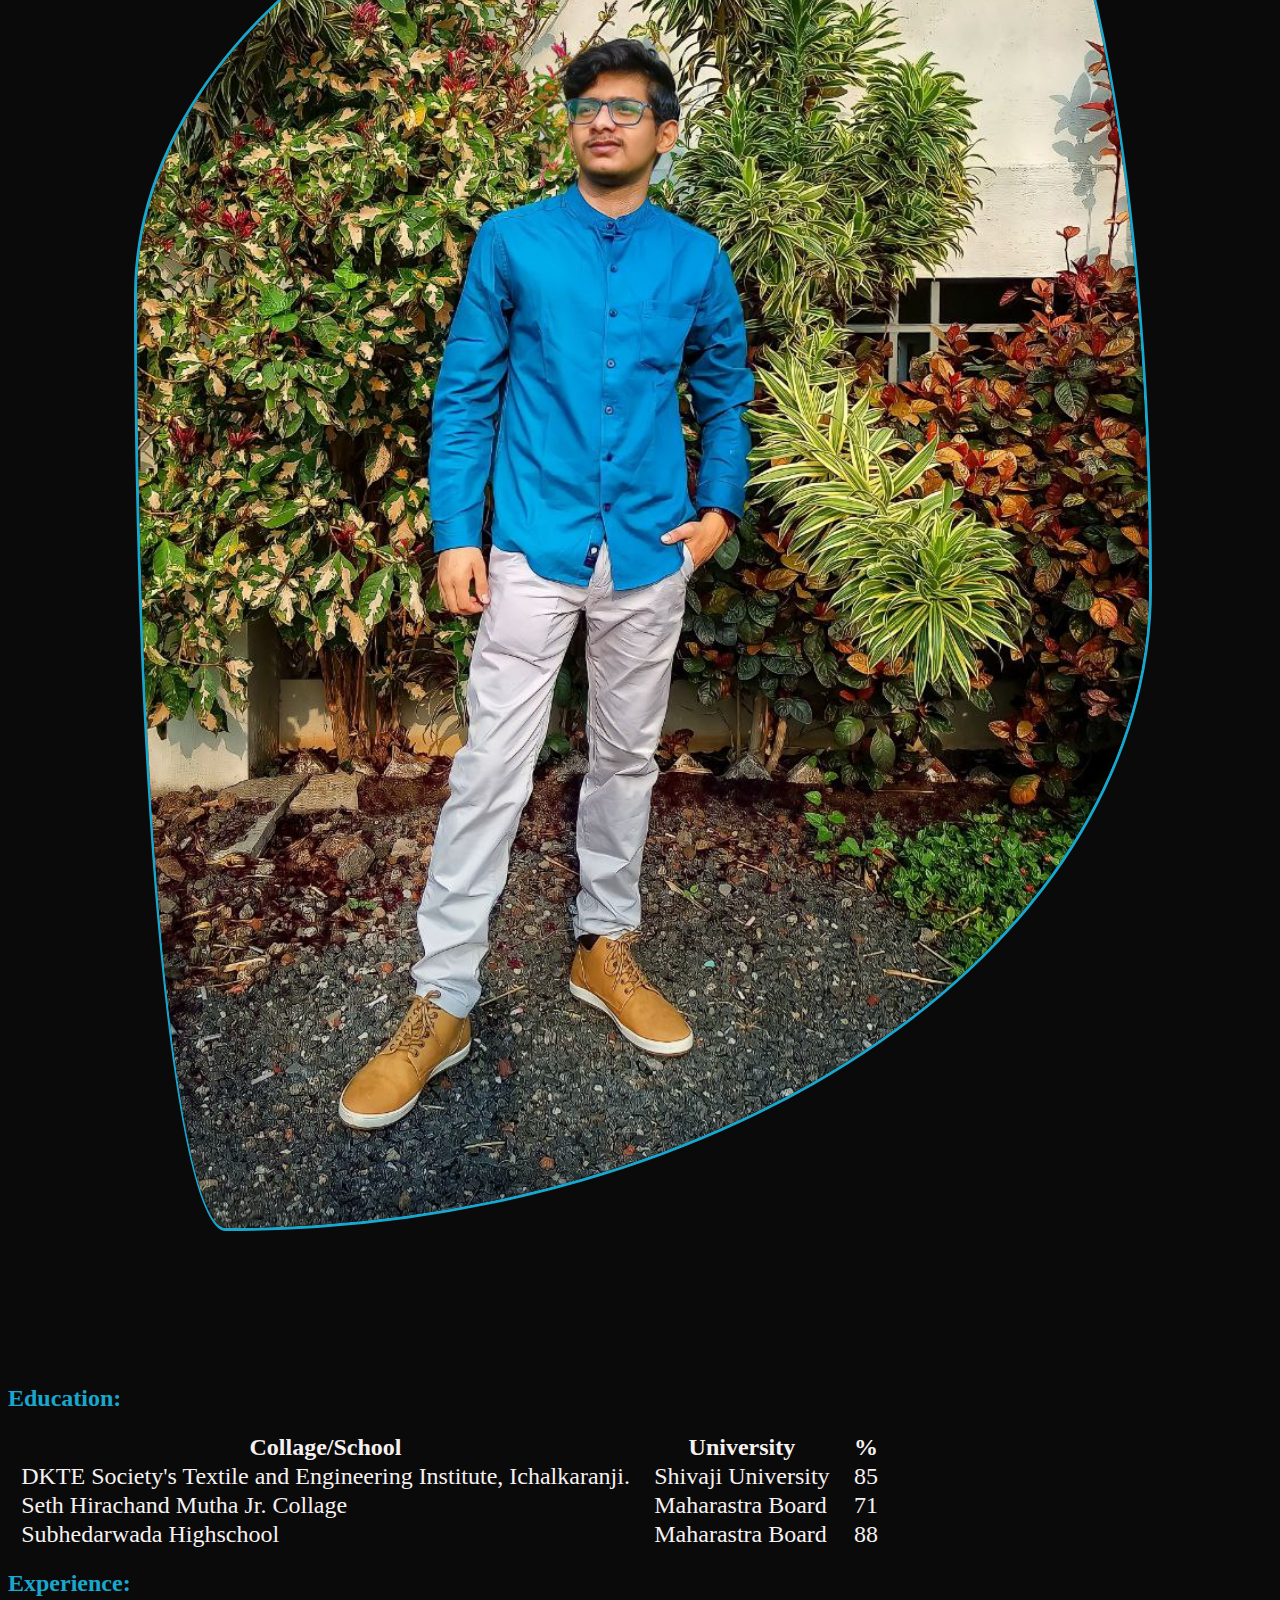
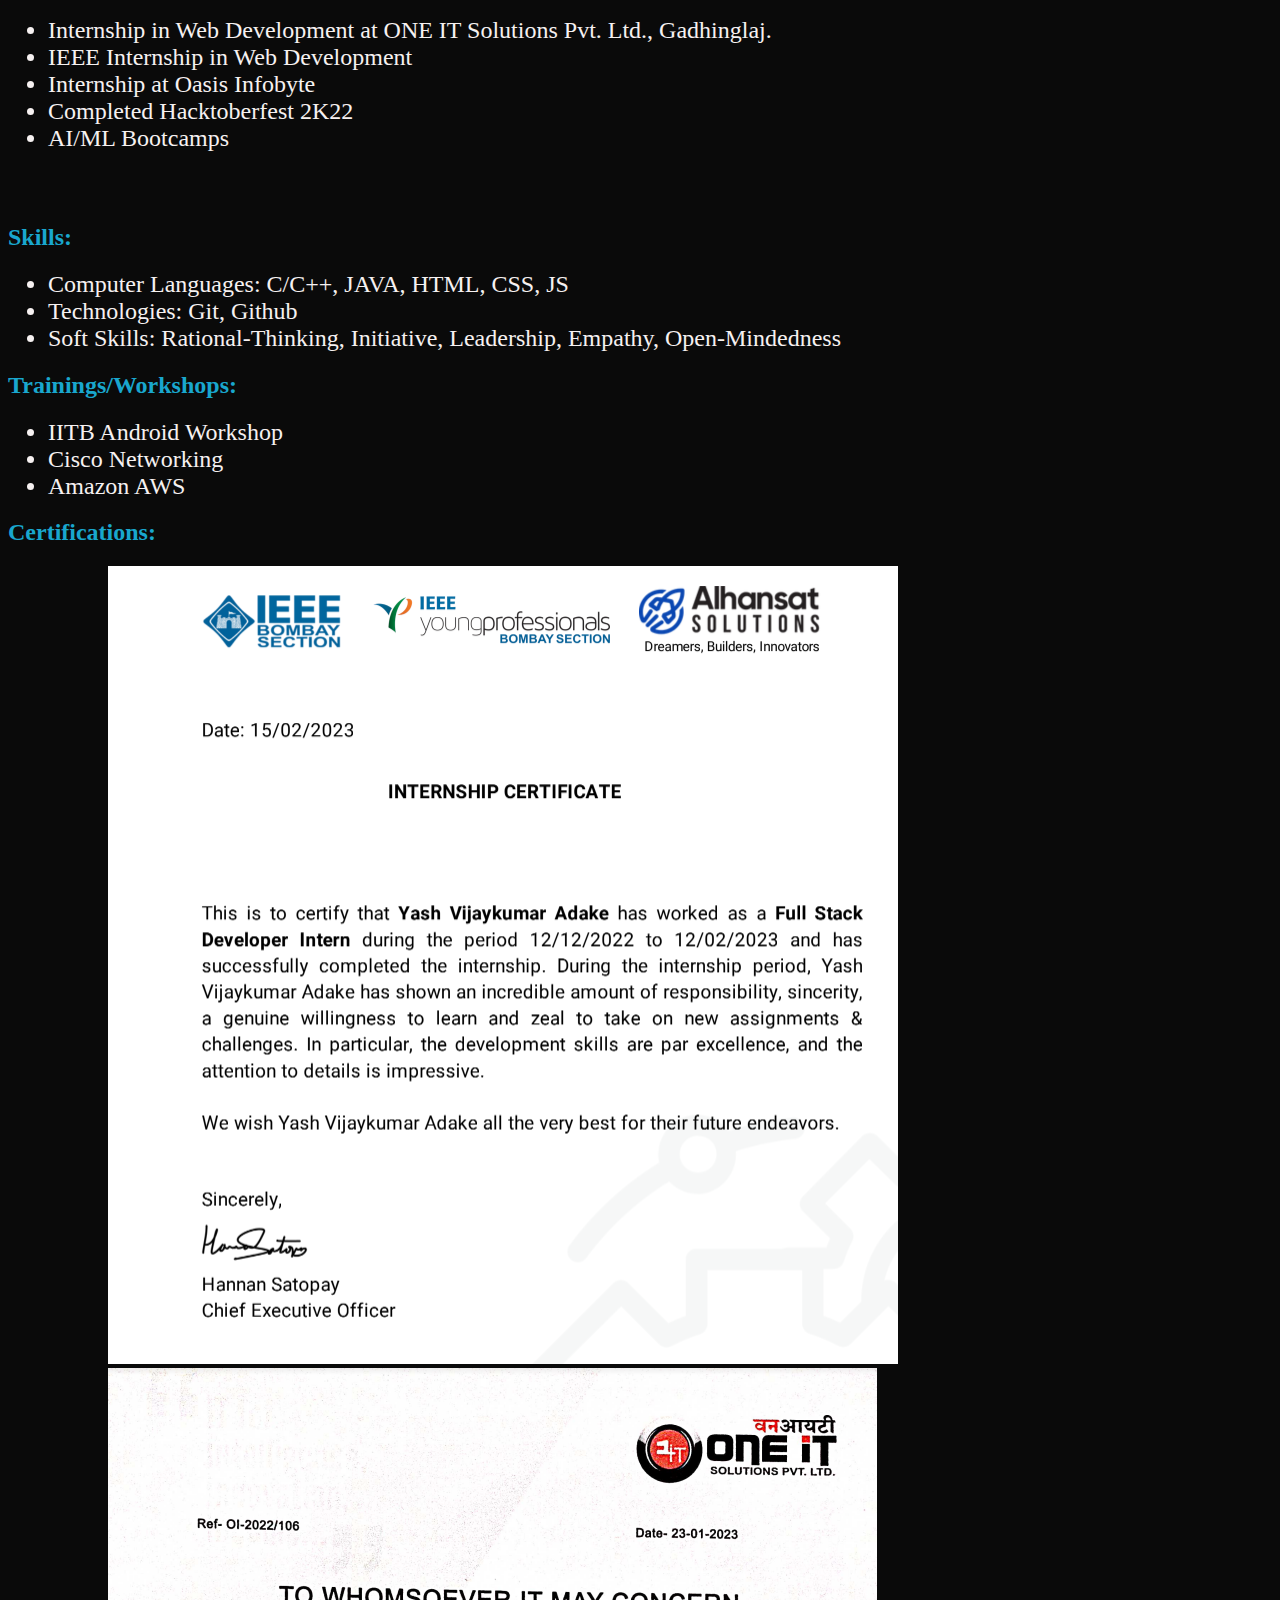
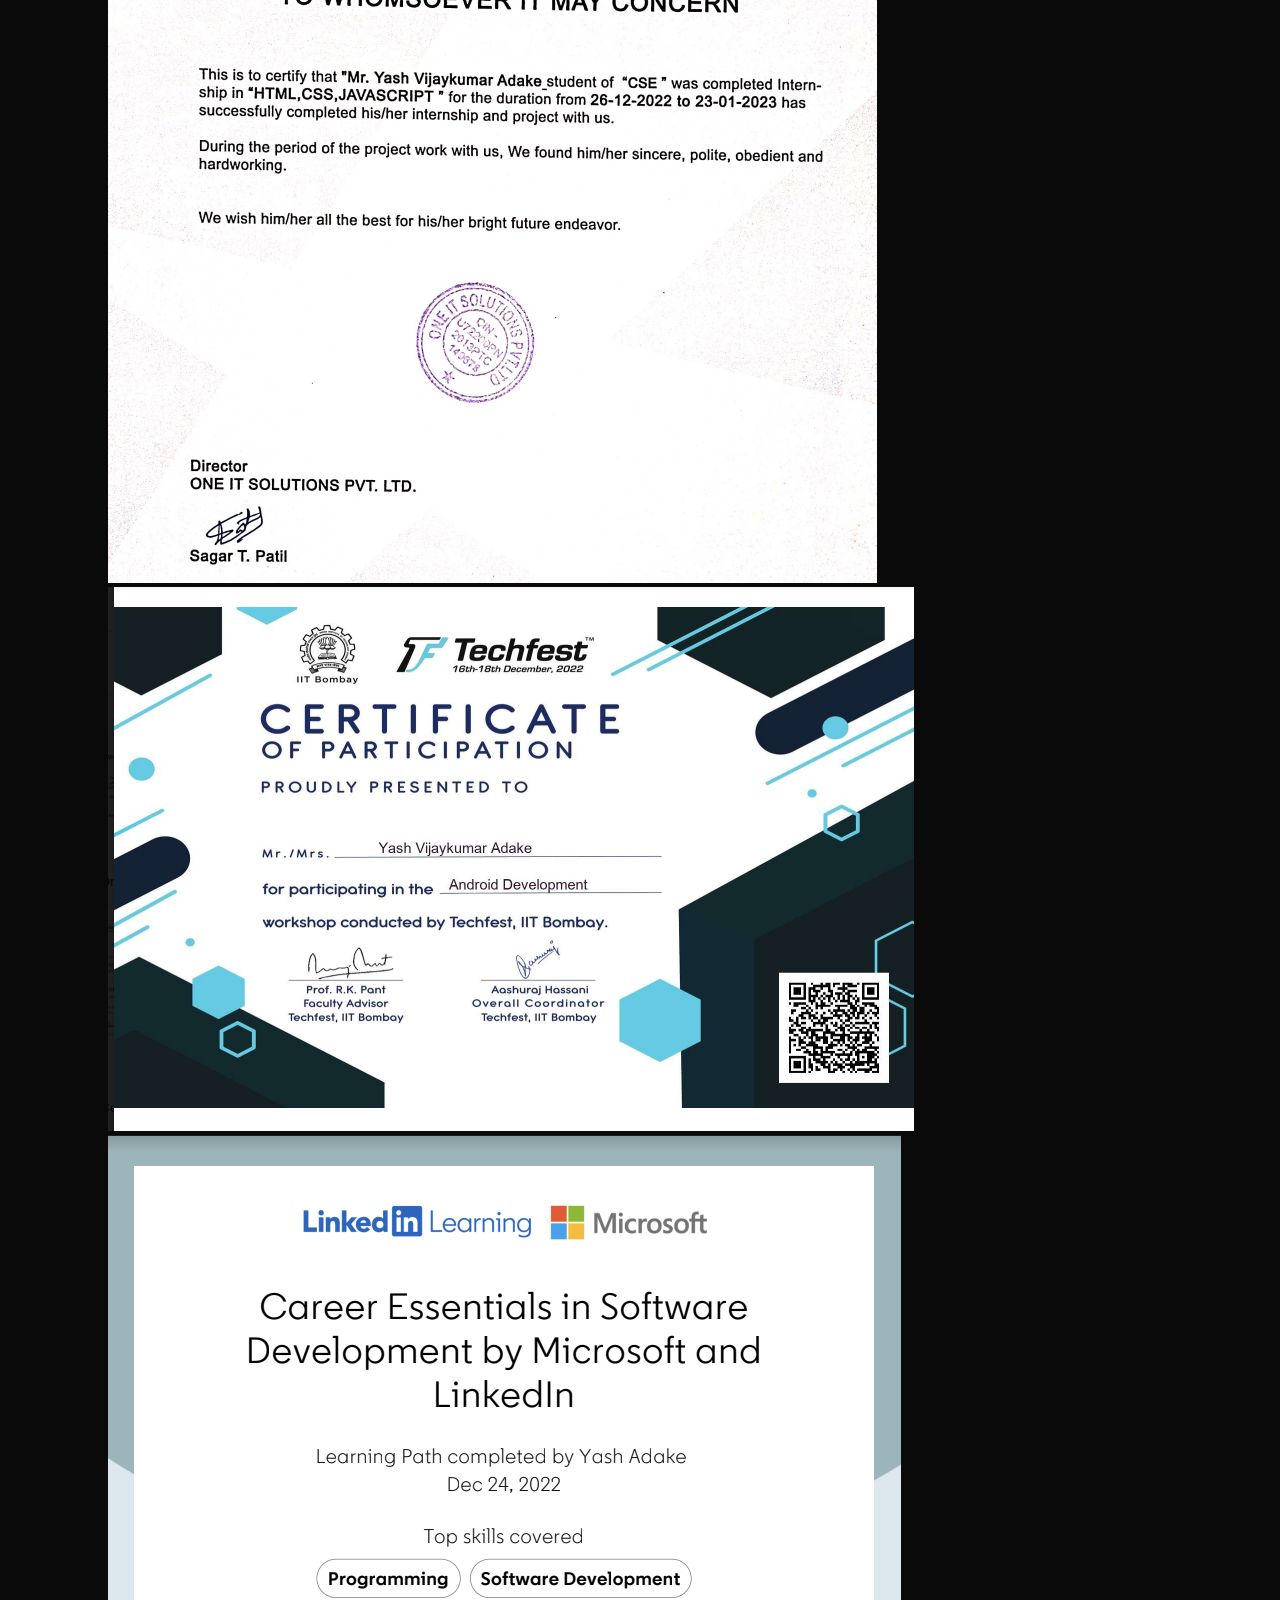
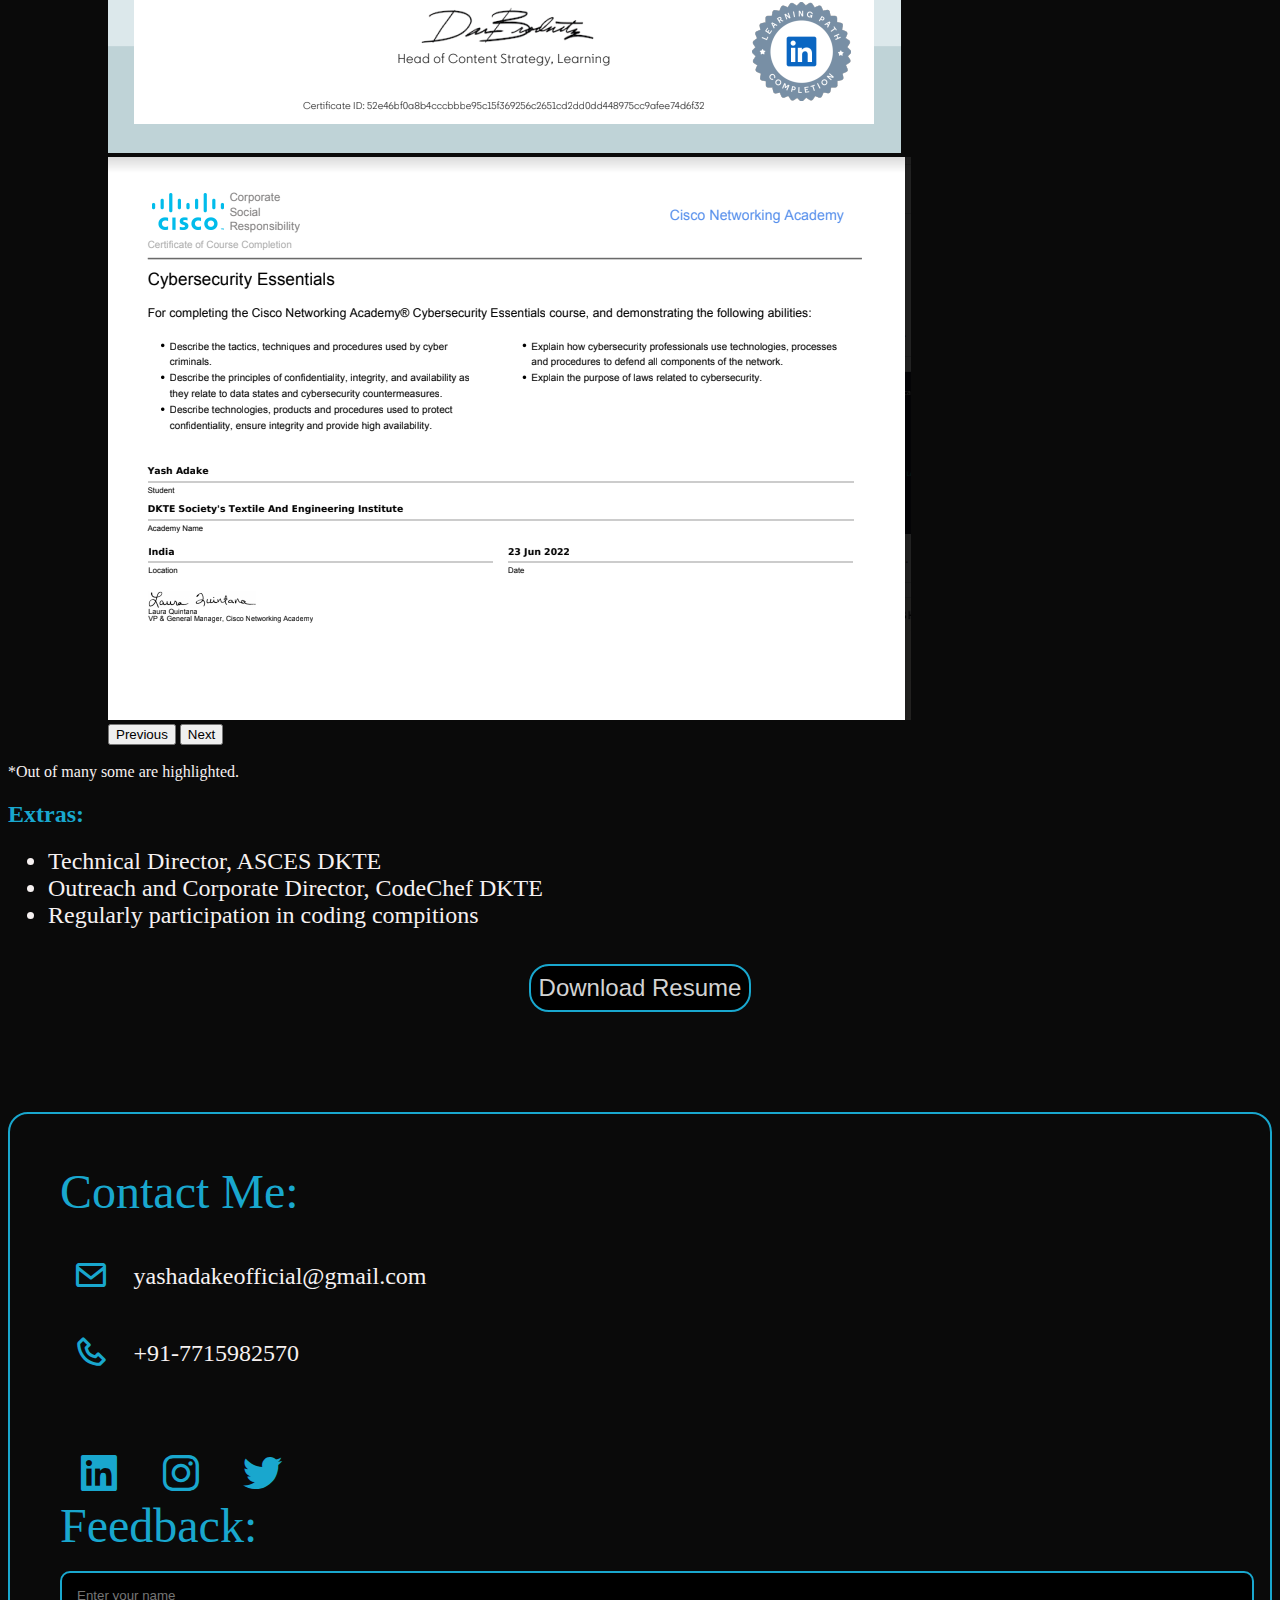
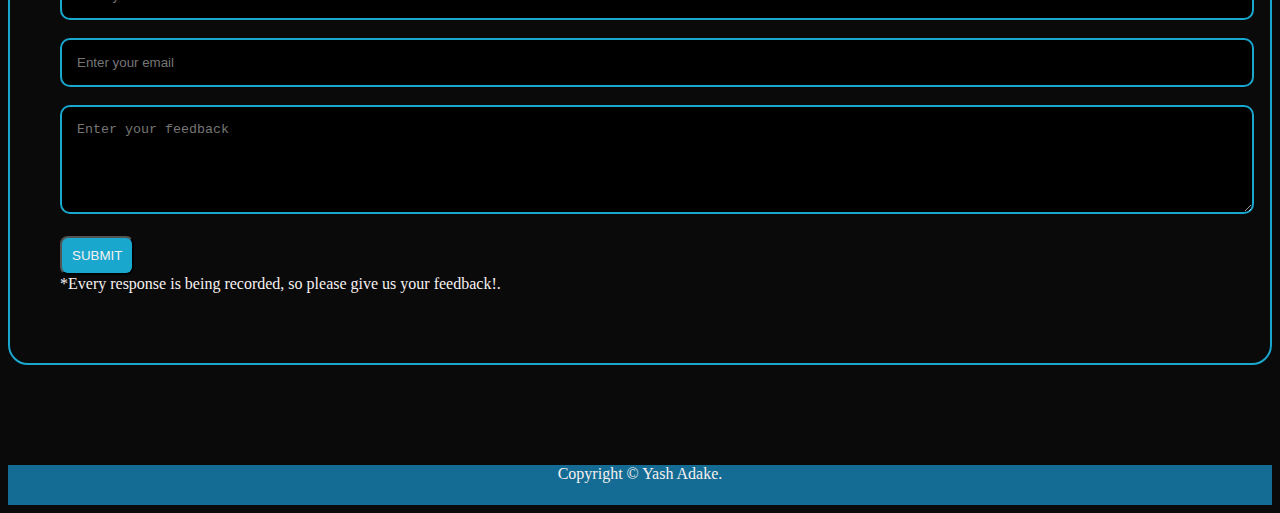
==== commit 3f45aa07: "Updated index.html" ====
--- a/index.html
+++ b/index.html
@@ -53,11 +53,11 @@
 
                         <div class="col-md-6" id="myinfo-div">
 
-                            <span id="span-1">Hi,</span>
+                            <span id="span-1"> Hello 👋 Everyone!, </span>
                             <span id="span-2">I'm </span>
                             <span id="span-3">Yash </span>
                             <span id="span-4">Adake</span>
-                            <span id="span-5">Computer Science Engineering Student</span>
+                            <span id="span-5">Computer Science Student</span>
 
                             <div id="socials">
                                 <a target="_blank" href="https://www.linkedin.com/in/yash-adake/"><i
@@ -81,12 +81,11 @@
                         <div class="col-md-7 about-col-1">
                             <h1>About <span style="color: #19a7ce;">Me</span></h1>
                             <p>
-                                I am currently in my pre-final year of computer science engineering degree. C/C++, and
-                                Core Java are some of
-                                the languages I have learned and practiced. I have also studied Networking Fundamentals,
-                                Operating Systems, and Databases (familiar with Oracle DBMS and SQL commands).
-                                Additionally, I have a basic understanding of Python and Machine Learning. My current
-                                focus is on web development.
+                                I am a computer science student in my final year. C, C++, and Core
+                                Java are some of the languages I have learned and practiced. I have also studied
+                                Networking Fundamentals, Operating Systems, and Databases (familiar with Oracle & MySQL
+                                DBMS and SQL commands). Additionally, I have a basic understanding of Python, Machine
+                                Learning, and Web development.
                                 <br><br>
                                 It is an absolute joy for me to learn new technologies and implement them for the
                                 purpose of creating something that will benefit a great number of people.
@@ -120,12 +119,12 @@
                                     <th>%</th>
                                 </tr>
                                 <tr>
-                                    <td>DKTE</td>
+                                    <td>DKTE Society's Textile and Engineering Institute, Ichalkaranji.<br></td>
                                     <td>Shivaji University</td>
                                     <td>85</td>
                                 </tr>
                                 <tr>
-                                    <td>Mutha Jr. Collage</td>
+                                    <td>Seth Hirachand Mutha Jr. Collage</td>
                                     <td>Maharastra Board</td>
                                     <td>71</td>
                                 </tr>
@@ -143,7 +142,7 @@
                                 <li>IEEE Internship in Web Development</li>
                                 <li>Internship at Oasis Infobyte</li>
                                 <li>Completed Hacktoberfest 2K22</li>
-                                <li>AI/ML Bootcamp</li>
+                                <li>AI/ML Bootcamps</li>
                             </ul>
                         </div>
                     </div>
@@ -156,8 +155,9 @@
                             <ul>
                                 <li>Computer Languages: C/C++, JAVA, HTML, CSS, JS</li>
                                 <li>Technologies: Git, Github </li>
-                                <li>======</li>
-                                <li>======</li>
+                                <li>Soft Skills: Rational-Thinking, Initiative, Leadership, Empathy, Open-Mindedness
+                                </li>
+
                             </ul>
                         </div>
                         <div class="col-md-6">
@@ -207,15 +207,15 @@
                                 </button>
                             </div>
                         </div> <br>
-                        *Out of many some are highlighted. For <a href=""><span style="color: #19a7ce;">more</span>.</a>
+                        *Out of many some are highlighted.</a>
 
                     </div>
                     <div class="col-md-6">
                         <h2 class="theme-color">Extras:</h2>
                         <ul>
                             <li>Technical Director, ASCES DKTE</li>
+                            <li>Outreach and Corporate Director, CodeChef DKTE</li>
                             <li>Regularly participation in coding compitions</li>
-                            <li>======</li>
                         </ul>
                     </div>
                 </div>
@@ -238,13 +238,13 @@
                                 <tr>
                                     <td><i class='bx bx-md bx-envelope' style='color:#19a7ce'></i></td>
                                     <td>
-                                        <p style="font-size: 1.5rem;">yashadakeofficial@gmail.com</p>
+                                        <p style="font-size: 1em;">yashadakeofficial@gmail.com</p>
                                     </td>
                                 </tr>
                                 <tr>
                                     <td><i class='bx bx-md bx-phone' style='color:#19a7ce'></i></td>
                                     <td>
-                                        <p style="font-size: 1.5rem;">+91-7715982570</p>
+                                        <p style="font-size: 1em;">+91-7715982570</p>
                                     </td>
                                 </tr>
                             </table> <br> <br>
@@ -273,6 +273,8 @@
                                     <textarea class="myform" name="Feedback" id="feedback" cols="20" rows="5"
                                         placeholder="Enter your feedback"></textarea> <br><br>
                                     <button class="form" id="submit">SUBMIT</button>
+                                    <br>
+                                    *Every response is being recorded, so please give us your feedback!.
                                 </form>
 
                                 <span id="msg"></span>
